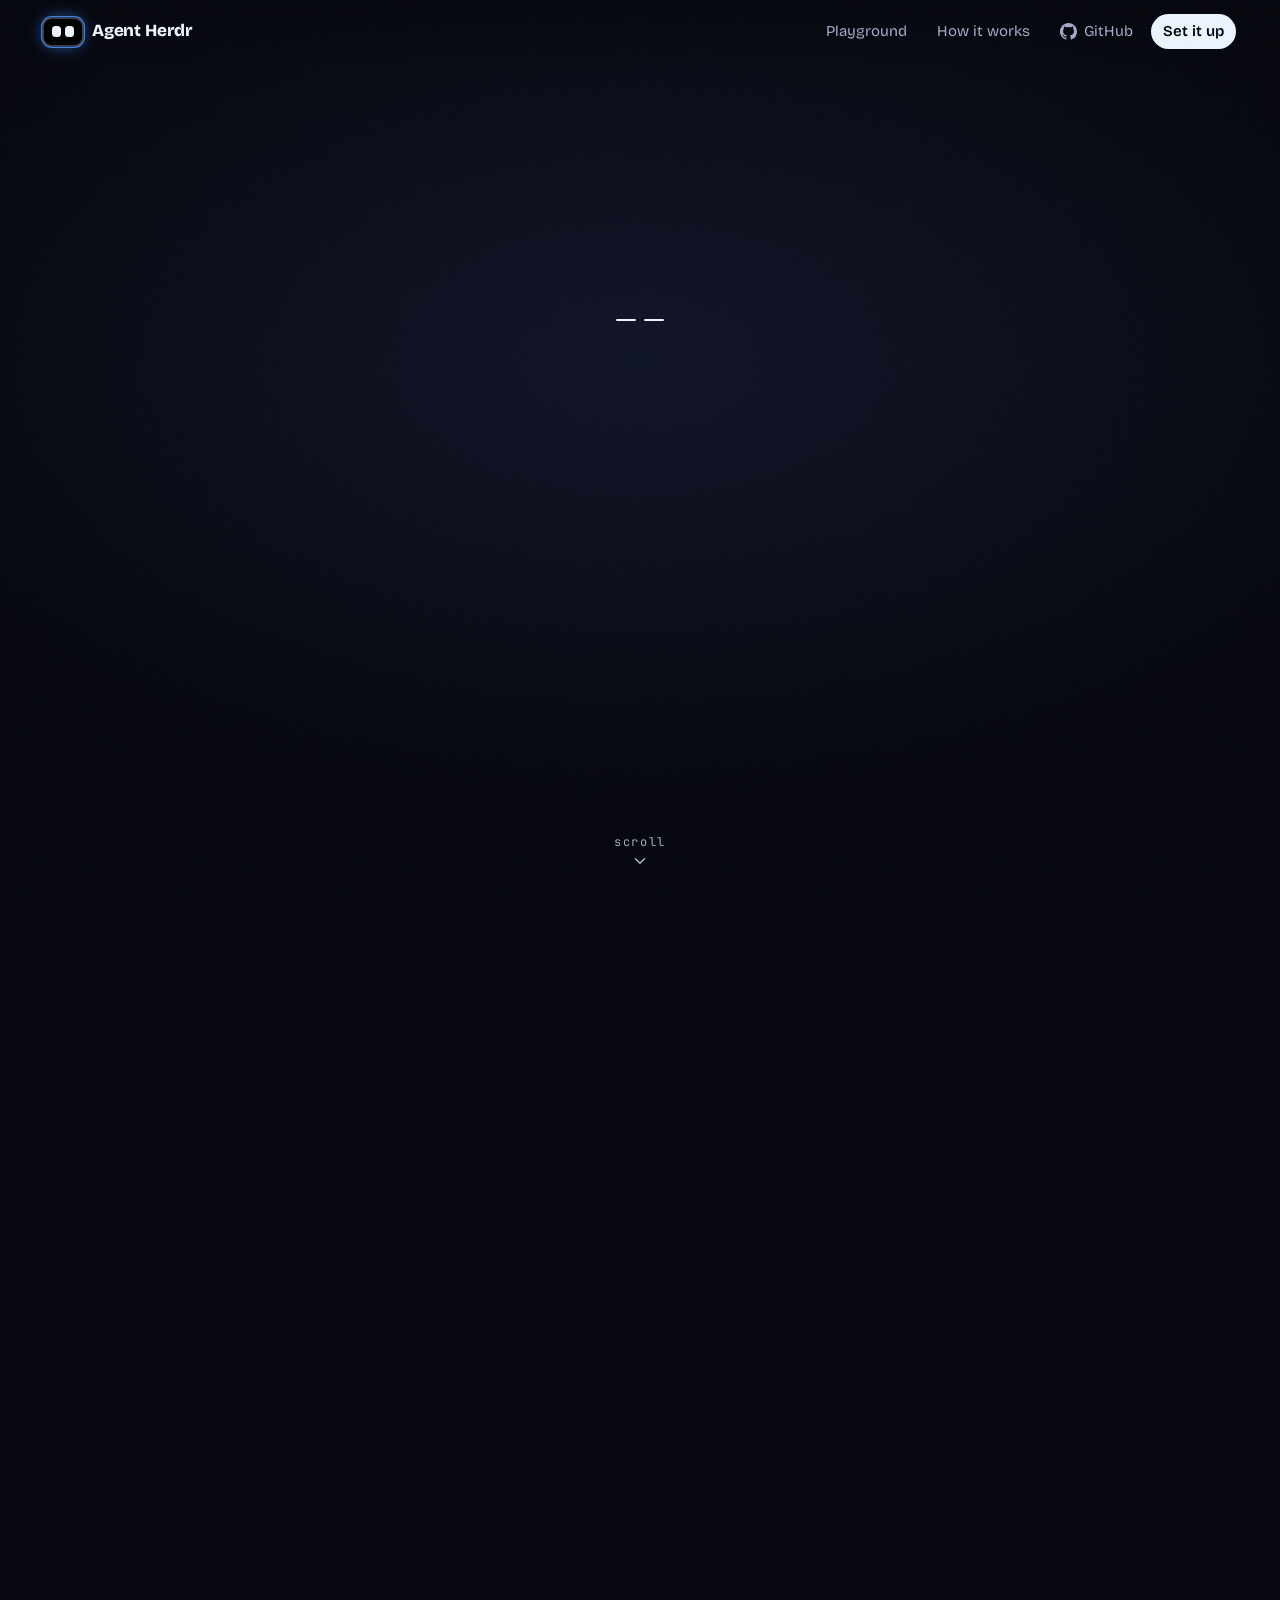
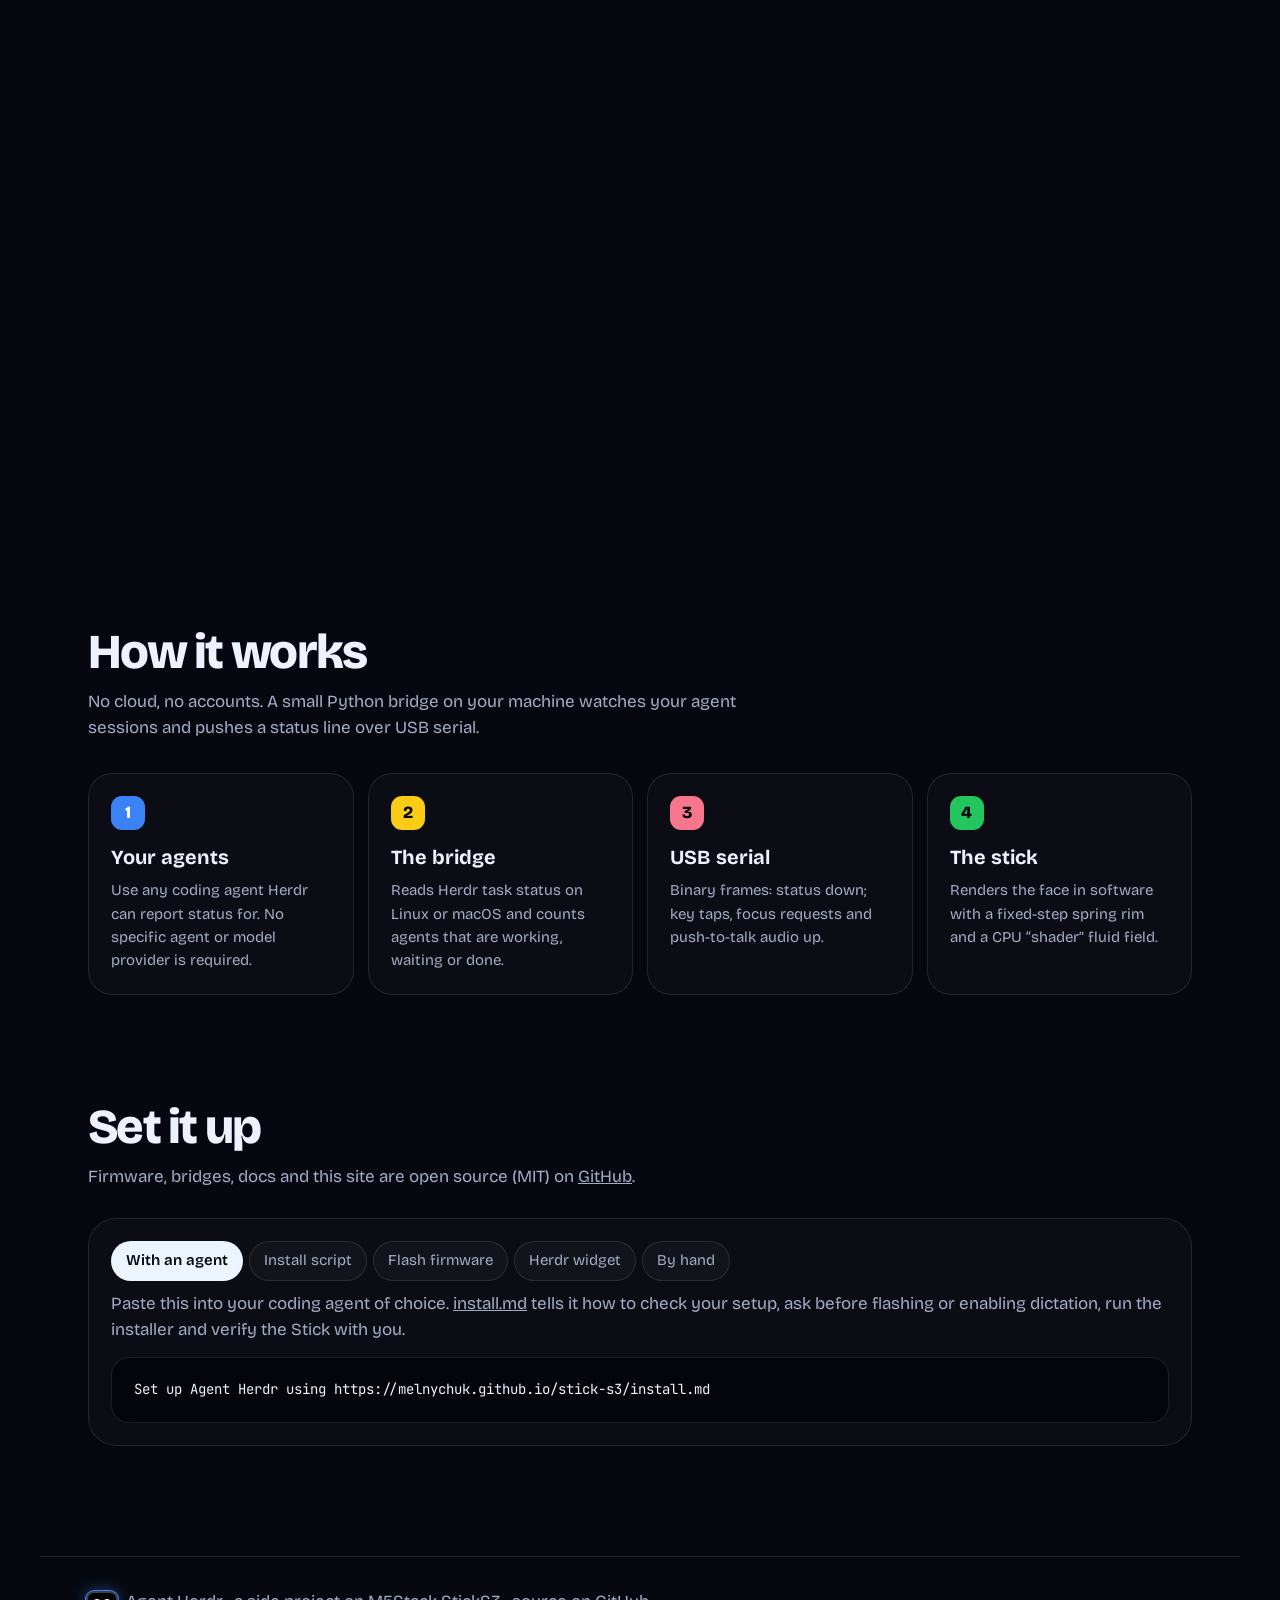
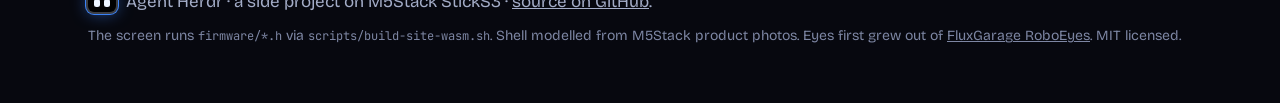
==== site/index.html @ d9420192 "Rebrand the product site as Agent Herdr" ====
<!doctype html>
<html lang="en">
<head>
  <meta charset="utf-8">
  <meta name="viewport" content="width=device-width, initial-scale=1, viewport-fit=cover">
  <title>Agent Herdr</title>
  <meta name="description" content="An agent-agnostic desk buddy for Herdr. See when your coding agents are working, need you, or are done on a StickS3 or in Herdr Desktop.">
  <meta name="theme-color" content="#07080f">
  <link rel="canonical" href="https://melnychuk.github.io/stick-s3/">
  <!-- Link previews (Teams, Slack, X, LinkedIn...). Re-render the image with
       scripts/render-social-card.sh; unfurlers need absolute URLs. -->
  <meta property="og:type" content="website">
  <meta property="og:site_name" content="Agent Herdr">
  <meta property="og:url" content="https://melnychuk.github.io/stick-s3/">
  <meta property="og:title" content="Agent Herdr">
  <meta property="og:description" content="An agent-agnostic desk buddy for Herdr. See when your coding agents are working, need you, or are done on a StickS3 or in Herdr Desktop.">
  <meta property="og:image" content="https://melnychuk.github.io/stick-s3/social-card.png">
  <meta property="og:image:type" content="image/png">
  <meta property="og:image:width" content="1200">
  <meta property="og:image:height" content="630">
  <meta property="og:image:alt" content="The Agent Herdr avatar showing two tasks in progress and one done, next to the headline: Hi! I watch your agents.">
  <meta name="twitter:card" content="summary_large_image">
  <meta name="twitter:title" content="Agent Herdr">
  <meta name="twitter:description" content="An agent-agnostic desk buddy for Herdr. See when your coding agents are working, need you, or are done on a StickS3 or in Herdr Desktop.">
  <meta name="twitter:image" content="https://melnychuk.github.io/stick-s3/social-card.png">
  <meta name="twitter:image:alt" content="The Agent Herdr avatar showing two tasks in progress and one done, next to the headline: Hi! I watch your agents.">
  <link rel="icon" href="favicon.svg" type="image/svg+xml">
  <link rel="preconnect" href="https://fonts.googleapis.com">
  <link rel="preconnect" href="https://fonts.gstatic.com" crossorigin>
  <link href="https://fonts.googleapis.com/css2?family=Bricolage+Grotesque:opsz,wght@12..96,400;12..96,600;12..96,800&family=JetBrains+Mono:wght@400;600;800&family=Montserrat:wght@300&display=swap" rel="stylesheet">
  <link rel="stylesheet" href="styles.css">
  <!-- Before first paint: the title waits for the face to wake (js/intro.js). -->
  <script>document.documentElement.classList.add("sleepy");</script>
  <link rel="modulepreload" href="js/avatar.js">
  <link rel="modulepreload" href="js/intro.js">
  <link rel="preload" href="avatar.wasm" as="fetch" type="application/wasm" crossorigin>
  <script type="importmap">
  {
    "imports": {
      "three": "https://cdn.jsdelivr.net/npm/three@0.170.0/build/three.module.js",
      "three/addons/": "https://cdn.jsdelivr.net/npm/three@0.170.0/examples/jsm/"
    }
  }
  </script>
  <script type="module" src="js/main.js"></script>
</head>
<body>
  <header class="nav">
    <a class="brand" href="#top">
      <span class="brand-face" aria-hidden="true"><i></i><i></i></span>
      Agent Herdr
    </a>
    <nav>
      <a href="#play">Playground</a>
      <a href="#how">How it works</a>
      <a class="gh" href="https://github.com/melnychuk/stick-s3" aria-label="Source on GitHub"><svg viewBox="0 0 16 16" width="17" height="17" aria-hidden="true"><path fill="currentColor" d="M8 0C3.58 0 0 3.58 0 8c0 3.54 2.29 6.53 5.47 7.59.4.07.55-.17.55-.38 0-.19-.01-.82-.01-1.49-2.01.37-2.53-.49-2.69-.94-.09-.23-.48-.94-.82-1.13-.28-.15-.68-.52-.01-.53.63-.01 1.08.58 1.23.82.72 1.21 1.87.87 2.33.66.07-.52.28-.87.51-1.07-1.78-.2-3.64-.89-3.64-3.95 0-.87.31-1.59.82-2.15-.08-.2-.36-1.02.08-2.12 0 0 .67-.21 2.2.82.64-.18 1.32-.27 2-.27.68 0 1.36.09 2 .27 1.53-1.04 2.2-.82 2.2-.82.44 1.1.16 1.92.08 2.12.51.56.82 1.27.82 2.15 0 3.07-1.87 3.75-3.65 3.95.29.25.54.73.54 1.48 0 1.07-.01 1.93-.01 2.2 0 .21.15.46.55.38A8.013 8.013 0 0016 8c0-4.42-3.58-8-8-8z"/></svg><span>GitHub</span></a>
      <a href="#setup" class="pill">Set it up</a>
    </nav>
  </header>

  <main id="top">
    <!-- The device stays pinned while chapters scroll past it. -->
    <div class="story">
      <div class="stage intro" id="stage">
        <div class="glow" aria-hidden="true"></div>
        <div id="canvas-host" class="canvas-host">
          <canvas id="flat-screen" width="240" height="135" aria-hidden="true"></canvas>
        </div>
        <!-- The Herdr screenshots slide in as the stick flies away.
             scripts/capture-herdr-shot.py makes them. -->
        <figure class="stage-shot" data-theme="dark">
          <img class="hs-dark" src="media/herdr-dark.webp" width="1400" height="863" fetchpriority="low" decoding="async" alt="Herdr Desktop in a dark theme: the Stick avatar sits above Agents while an agent works in the acme-api space">
          <img class="hs-light" src="media/herdr-light.webp" width="1400" height="863" fetchpriority="low" decoding="async" alt="The same Herdr Desktop window in a light theme, with the Stick avatar's light face">
        </figure>
        <div class="loading" aria-hidden="true"><span></span><span></span></div>
        <script type="module" src="js/intro.js"></script>
        <p id="stage-error" class="stage-error" role="alert"></p>
        <div class="now" aria-live="polite">
          <span class="pulse"></span>
          <span id="hud-mode">Booting</span>
          <span class="sep">·</span>
          <span id="hud-clip" class="clip-name">…</span>
        </div>
        <ol class="dots" id="dots" aria-label="Chapters"></ol>
      </div>

      <div class="chapters">
        <!-- Opening scene, pinned while it plays (like Apple's product pages):
             the heading starts alone under the eyes, then the stick and the
             copy settle beside each other. Keyframes live in js/main.js. -->
        <section class="chapter left hero scene" id="hero" data-chapter="hero">
          <div class="scene-track">
            <div class="scene-pin">
              <a class="nod" href="#hero" aria-label="Scroll to meet it">
                <span>scroll</span>
                <svg viewBox="0 0 24 24" width="18" height="18" aria-hidden="true"><path d="M6 9l6 6 6-6" fill="none" stroke="currentColor" stroke-width="2.2" stroke-linecap="round" stroke-linejoin="round"/></svg>
              </a>
              <div class="card">
                <p class="eyebrow"><span class="dot"></span> Agent-agnostic · Powered by Herdr</p>
                <h1>Hi! I watch<br><span class="squiggle">your agents.</span></h1>
                <p class="lead">One glance and you’ll know what they're up to</p>
                <p class="realdeal"><svg class="no-video" viewBox="0 0 32 32" aria-hidden="true"><g fill="none" stroke="currentColor" stroke-width="2" stroke-linejoin="round"><rect x="5" y="4" width="22" height="24" rx="3"/><path d="M10 4v24M22 4v24"/></g><g fill="currentColor"><rect x="6.5" y="7" width="2" height="2.4" rx=".6"/><rect x="6.5" y="12.2" width="2" height="2.4" rx=".6"/><rect x="6.5" y="17.4" width="2" height="2.4" rx=".6"/><rect x="6.5" y="22.6" width="2" height="2.4" rx=".6"/><rect x="23.5" y="7" width="2" height="2.4" rx=".6"/><rect x="23.5" y="12.2" width="2" height="2.4" rx=".6"/><rect x="23.5" y="17.4" width="2" height="2.4" rx=".6"/><rect x="23.5" y="22.6" width="2" height="2.4" rx=".6"/></g><path class="cut" d="M4 28 28 4"/><path class="strike" d="M4 28 28 4"/></svg><span><b>Not a video:</b> that’s really me, running right here in your browser.</span></p>
<pre data-copy class="install"><code>Set up Agent Herdr using https://melnychuk.github.io/stick-s3/install.md</code></pre>
                <p class="tiny install-note">Paste into your coding agent (Linux or macOS) · <a href="#setup">or install it yourself</a></p>
              </div>
            </div>
          </div>
        </section>

        <section class="chapter right" data-chapter="arrive">
          <div class="card">
            <span class="kicker k-blue">New task</span>
            <h2>Ooh, new work!</h2>
            <p>Every task your agents pick up lands on my screen. I count in Roman numerals, because why not.</p>
          </div>
        </section>

        <section class="chapter left" data-chapter="think">
          <div class="card">
            <span class="kicker k-blue">Working</span>
            <h2>They’re busy. So am I.</h2>
            <p>Blue means your agents are on it. One glance from across the room and you know nothing’s stuck.</p>
          </div>
        </section>

        <section class="chapter right" data-chapter="finish">
          <div class="card">
            <span class="kicker k-green">Finished</span>
            <h2>Ta-da, it’s done!</h2>
            <p>Finished work waits in green until you’ve had a look. I do a little hop every time.</p>
          </div>
        </section>

        <section class="chapter left" data-chapter="sort">
          <div class="card">
            <span class="kicker k-green">Another one</span>
            <h2>I keep score.</h2>
            <p>Done on one side, still going on the other. I shuffle them myself as things move along.</p>
            <p class="tiny">Blobs, not arms. Arms were too human.</p>
          </div>
        </section>

        <section class="chapter right" data-chapter="needs">
          <div class="card">
            <span class="kicker k-yellow">Needs you</span>
            <h2>Psst. They need you.</h2>
            <p>One polite chime, then I wait. Tap my key and you’re right in that session.</p>
          </div>
        </section>

        <section class="chapter left" data-chapter="talk">
          <div class="card">
            <span class="kicker k-lilac">Push to talk</span>
            <h2>Just tell me.</h2>
            <p>Hold my key and talk; I’ll pass it on to your agent. Your voice never leaves your machine.</p>
            <p class="tiny">Try it: hold <kbd>Space</kbd>, or press the blue key.</p>
          </div>
        </section>

        <section class="chapter right" data-chapter="sleep">
          <div class="card">
            <span class="kicker k-slate">Idle</span>
            <h2>All caught up? Nap time.</h2>
            <p>When there’s nothing to do I doze off and stay out of your way. Clap and I’ll jump right up (if you let me listen).</p>
          </div>
        </section>

        <section class="chapter left" data-chapter="anatomy">
          <div class="card">
            <span class="kicker k-sky">Anatomy</span>
            <h2>Small, but it’s all me.</h2>
            <p>About the size of a lighter: 48 × 24 × 15 mm.</p>
            <ul class="specs">
              <li><b>ESP32-S3</b> renders every pixel, ~50 fps</li>
              <li><b>1.14″ IPS</b> 240×135, dithered gradients</li>
              <li><b>BMI270</b> flips the face when you turn it</li>
              <li><b>ES8311 + speaker + mic</b> chime &amp; dictation</li>
              <li><b>250 mAh</b> naps the panel when unplugged</li>
            </ul>
          </div>
        </section>

        <section class="chapter right" data-chapter="light">
          <div class="card">
            <span class="kicker k-light">Light mode</span>
            <h2>Lights on? Me too.</h2>
            <p>Click my side key and I put on my light face: dark gray eyes with softer blue, green and yellow. I remember it next time.</p>
            <p class="tiny">Click again for the dark face. Or try it in the playground.</p>
          </div>
        </section>

        <section class="chapter right play chapter-flow" id="play" data-chapter="play">
          <div class="card panel playground">
            <span class="kicker k-yellow">Playground</span>
            <h2>Your turn. Poke me.</h2>
            <p class="tiny">Drag to spin me. Press my blue key, or hold it to talk.</p>
            <!-- Phones only (styles.css): one group of controls at a time, so
                 the panel leaves room for the stick. Wider screens show all. -->
            <div class="segmented pg-tabs" role="tablist" aria-label="Controls">
              <button role="tab" data-pane="pg-pane-tasks" aria-controls="pg-pane-tasks" aria-selected="false">Tasks</button>
              <button role="tab" data-pane="pg-pane-try" aria-controls="pg-pane-try" aria-selected="true">Try it</button>
              <button role="tab" data-pane="pg-pane-moods" aria-controls="pg-pane-moods" aria-selected="false">Moods</button>
              <button role="tab" data-pane="pg-pane-shell" aria-controls="pg-pane-shell" aria-selected="false">Shell</button>
            </div>

            <div class="pg-group pg-pane" id="pg-pane-tasks" role="group" aria-labelledby="pg-tasks">
              <div class="pg-head">
                <p class="pg-label" id="pg-tasks">Tasks</p>
                <div class="pg-switches">
                  <button class="switch t-needs" id="toggle-blocked" aria-pressed="false"><span class="knob" aria-hidden="true"></span>Needs you</button>
                  <button class="switch t-bridge" id="toggle-healthy" aria-pressed="true"><span class="knob" aria-hidden="true"></span>Bridge connected</button>
                </div>
              </div>
              <div class="pg-status">
                <div class="counter c-done">
                  <span class="label">Done</span>
                  <button id="done-minus" aria-label="Fewer done">−</button>
                  <output id="done-value">I</output>
                  <button id="done-plus" aria-label="More done">+</button>
                </div>
                <div class="counter c-active">
                  <span class="label">Active</span>
                  <button id="active-minus" aria-label="Fewer active">−</button>
                  <output id="active-value">II</output>
                  <button id="active-plus" aria-label="More active">+</button>
                </div>
              </div>
            </div>

            <div class="pg-group pg-pane is-current" id="pg-pane-try" role="group" aria-labelledby="pg-try">
              <p class="pg-label" id="pg-try">Try it</p>
              <div class="pg-actions">
                <button data-scene="arrive"><svg viewBox="0 0 24 24" aria-hidden="true"><path d="M12 5v14M5 12h14"/></svg>New task</button>
                <button data-scene="finish"><svg viewBox="0 0 24 24" aria-hidden="true"><path d="M5 12.5l4.5 4.5L19 7.5"/></svg>Finish one</button>
                <button data-scene="step"><svg viewBox="0 0 24 24" aria-hidden="true"><path d="M4 13h4l1.5 2.5h5L16 13h4"/><path d="M4 13l2.5-7h11L20 13v5.5H4z"/></svg>Open last</button>
                <button id="btn-tap"><svg viewBox="0 0 24 24" aria-hidden="true"><circle cx="12" cy="12" r="7.5"/><circle cx="12" cy="12" r="2.6" fill="currentColor" stroke="none"/></svg>Tap key</button>
                <button id="btn-hold" class="hold"><svg viewBox="0 0 24 24" aria-hidden="true"><rect x="9" y="3.5" width="6" height="11" rx="3"/><path d="M5.5 11.5a6.5 6.5 0 0 0 13 0M12 18v2.5"/></svg>Hold to talk</button>
                <button id="btn-clap"><svg viewBox="0 0 24 24" aria-hidden="true"><path d="M12 3.5v3.2M12 17.3v3.2M3.5 12h3.2M17.3 12h3.2M6 6l2.3 2.3M15.7 15.7L18 18M6 18l2.3-2.3M15.7 8.3L18 6"/></svg>Clap</button>
                <button id="btn-flip"><svg viewBox="0 0 24 24" aria-hidden="true"><path d="M19.5 12a7.5 7.5 0 1 1-2.2-5.3"/><path d="M19.5 4v4.2h-4.2"/></svg>Flip</button>
                <button id="btn-blueprint" aria-pressed="false"><svg viewBox="0 0 24 24" aria-hidden="true"><path d="M4 15.8L15.8 4l4.2 4.2L8.2 20z"/><path d="M7.4 12.4l1.8 1.8M10.4 9.4l1.8 1.8M13.4 6.4l1.8 1.8"/></svg>Blueprint</button>
              </div>
            </div>

            <div class="pg-group pg-pane" id="pg-pane-moods" role="group" aria-labelledby="pg-moods">
              <div class="pg-head">
                <p class="pg-label" id="pg-moods">Moods</p>
                <div class="segmented" id="library-tabs" role="tablist" aria-label="Moods"></div>
              </div>
              <div class="clips" id="library"></div>
            </div>

            <div class="pg-foot pg-pane" id="pg-pane-shell">
              <span class="pg-label">Shell</span>
              <div class="swatches" id="swatches" role="group" aria-label="Shell color"></div>
              <button class="switch" id="btn-light" aria-pressed="false" title="Light mode (side key)"><span class="knob" aria-hidden="true"></span>Light</button>
              <button class="switch" id="btn-sound" aria-pressed="true" title="Attention chime"><span class="knob" aria-hidden="true"></span>Chime</button>
            </div>
          </div>
        </section>

        <section class="chapter left chapter-flow" id="herdr" data-chapter="herdr">
          <div class="card">
            <span class="kicker k-blue">Herdr Desktop</span>
            <h2>Stick at home? I’m still here.</h2>
            <p>Unplug me and I move into Herdr Desktop’s sidebar, right above Agents. Same face, same counts, drawn by the same renderer. Plug me back in and I step aside.</p>
            <div class="segmented hm-theme" role="tablist" aria-label="Herdr theme">
              <button role="tab" data-theme="dark" aria-selected="true">Dark theme</button>
              <button role="tab" data-theme="light" aria-selected="false">Light theme</button>
            </div>
            <p class="tiny">A light Herdr theme gets my light face. <a href="#setup">Install the widget</a>. No Stick yet? <a href="https://shop.m5stack.com/products/m5sticks3-esp32s3-mini-iot-dev-kit" target="_blank" rel="noopener">Get an M5StickS3 from M5Stack</a>.</p>
          </div>
        </section>
      </div>
    </div>

    <section id="how" class="wide">
      <h2>How it works</h2>
      <p class="sub">No cloud, no accounts. A small Python bridge on your machine watches your agent sessions and pushes a status line over USB serial.</p>
      <ol class="flow">
        <li><span class="step">1</span><strong>Your agents</strong><span>Use any coding agent Herdr can report status for. No specific agent or model provider is required.</span></li>
        <li><span class="step">2</span><strong>The bridge</strong><span>Reads Herdr task status on Linux or macOS and counts agents that are working, waiting or done.</span></li>
        <li><span class="step">3</span><strong>USB serial</strong><span>Binary frames: status down; key taps, focus requests and push-to-talk audio up.</span></li>
        <li><span class="step">4</span><strong>The stick</strong><span>Renders the face in software with a fixed-step spring rim and a CPU “shader” fluid field.</span></li>
      </ol>
    </section>

    <section id="setup" class="wide">
      <h2>Set it up</h2>
      <p class="sub">Firmware, bridges, docs and this site are open source (MIT) on <a href="https://github.com/melnychuk/stick-s3">GitHub</a>.</p>
      <div class="setup" data-tabs>
        <div class="tabs" role="tablist">
          <button role="tab" aria-selected="true" data-target="agent">With an agent</button>
          <button role="tab" aria-selected="false" data-target="install">Install script</button>
          <button role="tab" aria-selected="false" data-target="flash">Flash firmware</button>
          <button role="tab" aria-selected="false" data-target="herdr">Herdr widget</button>
          <button role="tab" aria-selected="false" data-target="manual">By hand</button>
        </div>
        <div data-panel="agent">
          <p>Paste this into your coding agent of choice. <a href="install.md">install.md</a> tells it how to check your setup, ask before flashing or enabling dictation, run the installer and verify the Stick with you.</p>
<pre data-copy><code>Set up Agent Herdr using https://melnychuk.github.io/stick-s3/install.md</code></pre>
        </div>
        <div data-panel="install" hidden>
          <p>Linux or macOS. Downloads the bridge to <code>~/.local/share/stick-s3</code>, finds your Herdr setup and starts it at login. No sudo; nothing leaves your machine.</p>
<pre data-copy><code>curl -fsSL https://melnychuk.github.io/stick-s3/install.sh | bash

# Linux: also enable push-to-talk dictation (local CPU speech recognition, ~632 MiB)
curl -fsSL https://melnychuk.github.io/stick-s3/install.sh | bash -s -- --dictation

# remove the service again
curl -fsSL https://melnychuk.github.io/stick-s3/install.sh | bash -s -- --uninstall</code></pre>
        </div>
        <div data-panel="flash" hidden>
          <p>Built by CI from the latest source, checksum-verified and flashed with esptool. It asks before writing. If it won't start, hold the side power key ~2s until the green LED blinks.</p>
<pre data-copy><code># bridge + firmware
curl -fsSL https://melnychuk.github.io/stick-s3/install.sh | bash -s -- --flash

# firmware only
curl -fsSL https://melnychuk.github.io/stick-s3/install.sh | bash -s -- --flash-only</code></pre>
        </div>
        <div data-panel="herdr" hidden>
          <p>No Stick needed: put the avatar above Agents in Herdr Desktop’s sidebar. Needs Herdr Desktop, Node.js 20+ and Python 3 on macOS or Linux; it hides itself while a Stick is plugged in. See <code>docs/herdr-widget.md</code>.</p>
<pre data-copy><code>git clone https://github.com/melnychuk/stick-s3.git && cd stick-s3
python3 scripts/install-herdr-avatar.py
herdr-app do layout.switch '{"name":"stick-s3"}'</code></pre>
        </div>
        <div data-panel="manual" hidden>
          <p>Prefer doing it yourself? <code>docs/linux-herdr.md</code> and <code>docs/macos-herdr.md</code> cover the bridges; the README covers building the firmware with Arduino CLI.</p>
<pre data-copy><code>git clone https://github.com/melnychuk/stick-s3.git && cd stick-s3
python3 -m venv .venv && .venv/bin/pip install numpy
.venv/bin/python bridge/herdr_bridge.py --once   # status preview, no USB</code></pre>
        </div>
      </div>
    </section>
  </main>

  <footer>
    <p><span class="brand-face small" aria-hidden="true"><i></i><i></i></span> Agent Herdr · a side project on M5Stack StickS3 · <a href="https://github.com/melnychuk/stick-s3">source on GitHub</a>.</p>
    <p class="fine">The screen runs <code>firmware/*.h</code> via <code>scripts/build-site-wasm.sh</code>. Shell modelled from M5Stack product photos. Eyes first grew out of <a href="https://github.com/FluxGarage/RoboEyes">FluxGarage RoboEyes</a>. MIT licensed.</p>
  </footer>

  <div id="toast" class="toast" role="status"></div>
</body>
</html>
---- site/styles.css ----
:root {
  --bg: #07080f;
  --ink: #eef2ff;
  --muted: #a3acc7;
  --line: #ffffff1a;
  --blue: #3b82f6;
  --green: #22c55e;
  --coral: #f7768e;
  --yellow: #facc15;
  --lilac: #c4b5fd;
  --sky: #9fd2ff;
  --eye: #ecf4ff;
  --mood: #3b82f6;
  --radius: 24px;
  --display: "Bricolage Grotesque", ui-rounded, system-ui, sans-serif;
  --mono: "JetBrains Mono", ui-monospace, monospace;
  color-scheme: dark;
}

* { box-sizing: border-box; }
html { scroll-behavior: smooth; overflow-x: clip; }
body { margin: 0; background: var(--bg); color: var(--ink); font: 17px/1.55 var(--display); -webkit-font-smoothing: antialiased; }
a { color: inherit; }
button { font: inherit; color: inherit; cursor: pointer; }
code, kbd { font-family: var(--mono); font-size: .86em; }
kbd { padding: 1px 6px; border: 1px solid var(--line); border-bottom-width: 2px; border-radius: 6px; }
b { font-weight: 600; }
body::after {
  content: ""; position: fixed; inset: 0; pointer-events: none; z-index: 100; opacity: .045;
  background-image: url("data:image/svg+xml,%3Csvg xmlns='http://www.w3.org/2000/svg' width='160' height='160'%3E%3Cfilter id='n'%3E%3CfeTurbulence baseFrequency='.85' numOctaves='2'/%3E%3C/filter%3E%3Crect width='100%25' height='100%25' filter='url(%23n)'/%3E%3C/svg%3E");
}

/* ---------- nav ---------- */
.nav {
  position: fixed; inset: 0 0 auto; z-index: 50;
  display: flex; align-items: center; justify-content: space-between; gap: 20px;
  padding: 14px clamp(16px, 4vw, 44px);
  background: linear-gradient(#07080fcc, #07080f00);
}
.brand { display: flex; align-items: center; gap: 10px; font-weight: 800; text-decoration: none; letter-spacing: -.01em; }
.brand-face { display: inline-flex; gap: 4px; align-items: center; justify-content: center; width: 38px; height: 26px; border-radius: 8px; background: #000; box-shadow: 0 0 0 2px #3c3e43, 0 0 0 3px var(--mood), 0 0 18px -2px var(--mood); transition: box-shadow 1s; }
.brand-face i { width: 9px; height: 11px; border-radius: 3.5px; background: var(--eye); animation: blink 5s infinite; }
.brand-face.small { width: 28px; height: 19px; border-radius: 6px; vertical-align: middle; margin-right: 6px; }
.brand-face.small i { width: 6px; height: 8px; border-radius: 2.5px; }
@keyframes blink { 0%, 46%, 50%, 100% { transform: scaleY(1); } 48% { transform: scaleY(.1); } }
.nav nav { display: flex; gap: 6px; align-items: center; }
.nav nav a { text-decoration: none; color: var(--muted); padding: 6px 12px; border-radius: 99px; font-size: 15px; transition: color .2s, background .2s; }
.nav nav a:hover { color: var(--ink); background: #ffffff10; }
.nav nav a.pill { color: #06070b; background: var(--eye); font-weight: 600; }
.nav nav a.gh { display: inline-flex; align-items: center; gap: 7px; }

/* ---------- story: pinned stage + scrolling chapters ---------- */
.story { position: relative; }
.stage {
  position: sticky; top: 0; height: 100vh; height: 100svh; overflow: hidden;
  background: radial-gradient(90% 70% at 50% 40%, #121629, var(--bg) 70%);
}
.stage .glow {
  position: absolute; inset: -20%; pointer-events: none; opacity: calc(.55 * var(--stick, 1));
  background: radial-gradient(40% 35% at 50% 58%, color-mix(in srgb, var(--mood) 38%, transparent), transparent 70%);
  transition: background 1.2s;
}
/* The handoff from the CSS sleeping eyes is a quick crossfade: the wake dolly
   starts at once, and during a long fade both pairs of eyes show, apart. */
.canvas-host { position: absolute; inset: 0; opacity: 0; transition: opacity .15s linear; }
/* Herdr chapter: js/main.js scrubs the stick to the left and brings the real
   screenshots in from the right, beside the copy (or above it on phones). */
.stage.herdr-handoff .canvas-host { translate: calc(-120% * var(--stick-flight)) 0; pointer-events: none; }
.stage-shot {
  position: absolute; left: 69%; top: 50%; margin: 0; width: min(46vw, 720px);
  translate: calc(-50% + (1 - var(--herdr, 0)) * 100vw) -50%;
  opacity: var(--herdr, 0); visibility: hidden; pointer-events: none;
}
.stage.herdr .stage-shot { visibility: visible; }
.stage-shot img { display: block; width: 100%; height: auto; border-radius: 14px; border: 1px solid #ffffff26; box-shadow: 0 40px 80px -30px #000, 0 0 0 1px #0006; }
.stage-shot[data-theme=light] .hs-dark, .stage-shot[data-theme=dark] .hs-light { display: none; }
.stage.herdr-handoff .canvas-host canvas, .stage .now { opacity: var(--stick, 1); }
.stage.ready .canvas-host { opacity: 1; }
.canvas-host canvas { display: block; width: 100%; height: 100%; touch-action: pan-y; }
.canvas-host canvas.can-rotate { cursor: grab; }
#flat-screen { display: none; }
.stage.flat #flat-screen {
  display: block; position: absolute; inset: 42% auto auto 50%; transform: translate(-50%, -50%);
  width: min(70%, 480px); height: auto; aspect-ratio: 240/135; image-rendering: pixelated;
  border-radius: 6px; border: 12px solid #3c3e43; outline: 2px solid #000;
}
.bp-layer { position: absolute !important; inset: 0; pointer-events: none; }
.bp-tag { font: 600 11px var(--mono); color: #0b1f3a; background: var(--yellow); padding: 2px 7px; border-radius: 6px; white-space: nowrap; }
.bp-callout { background: var(--sky); }
/* Asleep while the renderer loads: the firmware's sleeping slits, sized by
   js/intro.js to match the 3D frame they hand over to, breathing slowly.
   Hidden until intro.js has placed them (.slits): the CSS defaults can't know
   the camera distance or the hero's lift, so they would show, then jump. */
.loading {
  position: absolute; inset: 0; display: grid; place-content: center; grid-auto-flow: column;
  gap: var(--slit-gap); transform: translate(var(--slit-x, 0px), var(--slit-y));
  opacity: 0; pointer-events: none;
}
.stage.slits .loading { opacity: 1; }
.loading span {
  width: var(--slit-w); height: var(--slit-h); border-radius: 99px; background: var(--eye);
  animation: doze 3.2s ease-in-out infinite;
}
@keyframes doze { 0%, 100% { opacity: .55; } 50% { opacity: 1; } }
.stage.ready .loading { opacity: 0; transition: opacity .15s linear; }
.stage-error { position: absolute; inset: auto 20px 80px; text-align: center; color: var(--coral); margin: 0; }

.now {
  position: absolute; left: 50%; bottom: 26px; transform: translateX(-50%); z-index: 3;
  display: flex; align-items: center; gap: 8px; padding: 8px 16px; border-radius: 99px; font-size: 14px; font-weight: 600; white-space: nowrap;
  background: #07080fb3; backdrop-filter: blur(10px); border: 1px solid var(--line);
}
.now .sep { color: #ffffff40; }
.now .clip-name { font-weight: 400; color: var(--muted); }
.pulse { width: 9px; height: 9px; border-radius: 50%; background: var(--mood); animation: ping 1.8s infinite; transition: background .6s; }
@keyframes ping { 0% { box-shadow: 0 0 0 0 var(--mood); } 70%, 100% { box-shadow: 0 0 0 9px transparent; } }
.stage.talking .now { border-color: var(--lilac); }

.dots { position: absolute; right: clamp(12px, 2vw, 28px); top: 50%; transform: translateY(-50%); z-index: 3; list-style: none; margin: 0; padding: 0; display: flex; flex-direction: column; gap: 10px; }
.dots button { display: block; width: 10px; height: 10px; padding: 0; border-radius: 99px; border: 0; background: #ffffff30; transition: height .3s cubic-bezier(.3, 1.6, .5, 1), background .3s; }
.dots button:hover { background: #ffffff70; }
.dots button[aria-current] { height: 28px; background: var(--mood); }

.chapters { position: relative; z-index: 2; margin-top: -100vh; margin-top: -100svh; pointer-events: none; }
.chapter {
  --reveal: 0;
  min-height: 115vh; display: flex; align-items: center;
  padding: 90px clamp(20px, 6vw, 96px);
}
.chapter.hero { min-height: 100vh; }
.chapter.right { justify-content: flex-end; }
.chapter.play { min-height: 120vh; }
.card {
  pointer-events: auto; max-width: 400px;
  opacity: var(--reveal);
  transition: opacity .15s linear;
}
/* Apple-style staggered entrance (their StaggeredFadeIn): when a chapter
   comes into view its copy fades in and rises, one element after another,
   on a clock rather than scrubbed by scroll; then it stays solid. js/main.js
   adds .entered and each child's --i. Without that script nothing hides. */
.js-chapters .chapter:not(.scene):not(.pinned) .card > * {
  opacity: 0; transform: translateY(30px);
  transition: opacity .9s ease, transform .7s cubic-bezier(.2, .7, .2, 1);
  transition-delay: calc(var(--i, 0) * .15s);
}
.js-chapters .chapter.entered:not(.scene):not(.pinned) .card > * { opacity: 1; transform: none; }
/* Pinned chapters (js/main.js): the copy holds its place on screen while the
   chapter scrolls by, and crossfades with its neighbours on one timeline.
   The section is just scroll length. `translate` centres it; the script owns
   `transform` and opacity. */
.js-chapters .chapter.pinned { min-height: 130vh; }
.js-chapters .chapter.pinned .card { position: fixed; top: 50%; translate: 0 -50%; transition: none; visibility: hidden; opacity: 0; }
.js-chapters .chapter.left.pinned .card { left: clamp(20px, 6vw, 96px); }
.js-chapters .chapter.right.pinned .card { right: calc(clamp(20px, 6vw, 96px) + clamp(0px, 3vw, 40px)); margin-right: 0; }
.chapter:not(.is-active) .card { pointer-events: none; }
.chapter.right .card { margin-right: clamp(0px, 3vw, 40px); }
.card h2 { font-size: clamp(34px, 3.6vw, 54px); line-height: 1; letter-spacing: -.035em; margin: 14px 0 14px; font-weight: 800; text-wrap: balance; }
.card p { color: #c7cee4; margin: 0 0 12px; font-size: 18px; }
.card p em { font-style: normal; color: var(--yellow); font-weight: 600; }
.card .tiny { color: var(--muted); font-size: 14px; }
.kicker { display: inline-block; padding: 4px 12px; border-radius: 99px; font: 600 12px var(--mono); text-transform: uppercase; letter-spacing: .08em; color: #06070b; }
.k-blue { background: var(--blue); color: #fff; }
.k-yellow { background: var(--yellow); }
.k-green { background: var(--green); }
.k-lilac { background: var(--lilac); }
.k-slate { background: #64748b; color: #fff; }
.k-sky { background: var(--sky); }
.k-light { background: #f4f6f9; color: #3c4148; }

.hero .card { position: relative; max-width: 520px; transition: none; }
.eyebrow { display: inline-flex; align-items: center; gap: 10px; margin: 0 0 18px; padding: 6px 14px 6px 10px; border: 1px solid var(--line); border-radius: 99px; font: 13px var(--mono); color: var(--muted); background: #ffffff08; }
.eyebrow .dot { width: 8px; height: 8px; border-radius: 50%; background: var(--mood); box-shadow: 0 0 10px var(--mood); }
h1 { font-size: clamp(52px, 7vw, 104px); line-height: .9; letter-spacing: -.045em; margin: 0 0 22px; font-weight: 800; }
.squiggle {
  background: linear-gradient(100deg, var(--green), var(--blue) 45%, var(--coral) 80%, var(--yellow));
  -webkit-background-clip: text; background-clip: text; color: transparent;
  background-size: 200% 100%; animation: shimmer 9s ease-in-out infinite alternate;
}
@keyframes shimmer { to { background-position: 100% 0; } }
.lead { font-size: clamp(19px, 1.6vw, 23px) !important; color: #d6dcef !important; }
.card .realdeal { display: flex; align-items: center; gap: 12px; font-size: 15px; line-height: 1.45; color: var(--muted); }
/* Two text lines tall (15px x 1.45 x 2). */
.card .realdeal b { color: var(--ink); font-weight: 600; }
.realdeal .no-video { flex: none; width: 44px; height: 44px; color: #aab3cf; }
.no-video .cut, .no-video .strike { fill: none; stroke-linecap: round; }
.no-video .cut { stroke: var(--bg); stroke-width: 6; }  /* gap where the strike crosses the frame */
.no-video .strike { stroke: var(--yellow); stroke-width: 2.6; }
/* The track keeps the hero pinned past the end of its scene, through the
   fade into the next chapter, without adding space to the scroll timeline. */
.chapter.scene { --scene-scroll: 110vh; position: relative; display: block; padding: 0; min-height: 0; height: calc(100vh + var(--scene-scroll)); height: calc(100svh + var(--scene-scroll)); }
.scene-track { position: absolute; inset: 0 0 -50vh; inset: 0 0 -50svh; }
.scene-pin { position: sticky; top: 0; height: 100vh; height: 100svh; display: flex; align-items: center; padding: 90px clamp(20px, 6vw, 96px); }
.hero h1 { width: fit-content; }
/* The title waits for the face to wake (js/intro.js removes .sleepy). It uses
   the separate `translate` property: scroll keyframes own `transform`. */
.hero h1 { transition: opacity 1.3s cubic-bezier(.3, .6, .3, 1), translate 1.5s cubic-bezier(.2, .7, .2, 1); }
.sleepy .hero h1 { opacity: 0; translate: 0 16px; }
/* "scroll" tip at the bottom of the opening; fades as soon as it plays. */
.nod {
  position: absolute; left: 50%; bottom: 30px; transform: translateX(-50%); z-index: 1;
  pointer-events: auto; opacity: var(--tip, 1);
  display: inline-flex; flex-direction: column; align-items: center; gap: 2px;
  color: var(--muted); text-decoration: none; font: 12px var(--mono); letter-spacing: .14em;
}
.nod svg { animation: nod 2.4s cubic-bezier(.45, 0, .2, 1) infinite; }
.nod:hover { color: var(--ink); }
@keyframes nod { 0%, 55%, 100% { transform: translateY(0); } 65% { transform: translateY(6px); } 75% { transform: translateY(1px); } 84% { transform: translateY(4px); } }
.stage .now, .stage .dots, .stage .glow { transition: opacity .6s; }
.stage.intro .now, .stage.intro .dots { opacity: 0; pointer-events: none; }
.stage.intro .glow { opacity: 0; }

.specs { list-style: none; padding: 0; margin: 8px 0 0; display: grid; gap: 8px; }
.specs li { padding: 10px 14px; border-radius: 14px; background: #0b1f3acc; border: 1px solid #9fd2ff33; color: #c7d8f0; font-size: 15px; }
.specs b { color: var(--sky); margin-right: 4px; }

/* playground card: each group gets its own kind of control so status,
   actions, moods and clips never read as one cloud of pills */
.card.panel { max-width: 520px; padding: 22px; border-radius: 28px; background: #0c0e1acc; border: 1px solid var(--line); backdrop-filter: blur(16px); box-shadow: 0 30px 60px -30px #000; }
.card.panel h2 { margin-top: 10px; margin-bottom: 6px; }
.pg-group, .pg-foot { margin-top: 14px; padding-top: 12px; border-top: 1px solid var(--line); }
.segmented.pg-tabs { display: none; }
.card .pg-label { margin: 0 0 9px; font: 600 11px var(--mono); text-transform: uppercase; letter-spacing: .1em; color: #8a93ad; }
/* Tasks: the two status steppers in their own colours, then real switches */
.pg-status { display: grid; grid-template-columns: 1fr 1fr; gap: 8px; }
.counter { display: flex; align-items: center; justify-content: space-between; gap: 2px; padding: 4px; border-radius: 14px; background: var(--c); color: #06070b; }
.c-done { --c: var(--green); }
.c-active { --c: var(--blue); }
.counter .label { font: 600 11px var(--mono); text-transform: uppercase; letter-spacing: .06em; padding: 0 2px 0 8px; opacity: .75; margin-right: auto; }
.counter button { width: 28px; height: 28px; border: 0; border-radius: 10px; background: #0000001f; font-size: 17px; font-weight: 800; line-height: 1; color: #06070b; }
.counter button:hover { background: #00000033; }
.counter output { min-width: 40px; text-align: center; font: 800 19px var(--display); letter-spacing: .04em; }
/* A group's label row may carry its secondary controls on the right. */
.pg-head { display: flex; align-items: center; justify-content: space-between; gap: 8px 14px; margin-bottom: 10px; }
.card .pg-head .pg-label { margin: 0; }
.pg-switches { display: flex; flex-wrap: wrap; gap: 6px 18px; }
.switch { display: inline-flex; align-items: center; gap: 9px; border: 0; background: none; padding: 2px 0; font-size: 14px; color: var(--muted); transition: color .2s; }
.switch:hover { color: var(--ink); }
.switch .knob { position: relative; flex: none; width: 30px; height: 18px; border-radius: 99px; background: #ffffff22; transition: background .2s; }
.switch .knob::after { content: ""; position: absolute; top: 2px; left: 2px; width: 14px; height: 14px; border-radius: 50%; background: #c9cfe0; transition: transform .25s cubic-bezier(.3, 1.4, .5, 1), background .2s; }
.switch[aria-pressed=true] { color: var(--ink); }
.switch[aria-pressed=true] .knob { background: var(--green); }
.switch[aria-pressed=true] .knob::after { transform: translateX(12px); background: #fff; }
.t-needs[aria-pressed=true] .knob { background: var(--yellow); }
/* Try it: an even grid of icon tiles */
.pg-actions { display: grid; grid-template-columns: repeat(4, 1fr); gap: 6px; }
.pg-actions button {
  display: flex; align-items: center; justify-content: center; gap: 7px; padding: 8px 6px;
  border: 1px solid var(--line); border-radius: 14px; background: #ffffff06; font-size: 12.5px; line-height: 1.2; color: #cfd5e6;
  transition: background .2s, color .2s, transform .12s, border-color .2s;
}
.pg-actions button:hover { background: #ffffff12; color: var(--ink); }
.pg-actions button:active { transform: scale(.96); }
.pg-actions svg { flex: none; width: 18px; height: 18px; fill: none; stroke: currentColor; stroke-width: 1.8; stroke-linecap: round; stroke-linejoin: round; }
.hold { user-select: none; -webkit-user-select: none; touch-action: none; }
.pg-actions .hold.on { background: var(--lilac); border-color: transparent; color: #140f2b; }
.pg-actions #btn-blueprint[aria-pressed=true] { background: var(--sky); border-color: transparent; color: #0b1f3a; }
/* Moods: one segmented control, then a plain list of clips to play */
.segmented { flex: 1; max-width: 380px; display: flex; gap: 2px; padding: 3px; border-radius: 12px; background: #ffffff0b; }
.segmented [role=tab] { flex: 1; border: 0; background: none; border-radius: 9px; padding: 6px 4px; font-size: 13px; color: var(--muted); white-space: nowrap; transition: background .2s, color .2s; }
.segmented [role=tab]:hover { color: var(--ink); }
.segmented .n { margin-left: 5px; font-size: 11px; opacity: .6; }
.segmented [aria-selected=true], .segmented [aria-selected=true]:hover { background: var(--eye); color: #06070b; font-weight: 600; }
.segmented .tab-thinking[aria-selected=true] { background: var(--blue); color: #fff; }
.segmented .tab-done[aria-selected=true] { background: var(--green); }
.segmented .tab-attention[aria-selected=true] { background: var(--yellow); }
.segmented .tab-listening[aria-selected=true] { background: var(--lilac); }
.clips { display: grid; grid-template-columns: repeat(3, 1fr); gap: 0 6px; min-height: 90px; align-content: start; }
.clip {
  display: flex; align-items: center; gap: 8px; min-width: 0; padding: 5px 8px; border: 0; border-radius: 8px; background: none;
  text-align: left; font-size: 13.5px; color: #cfd5e6; white-space: nowrap;
  transition: background .2s, color .2s; animation: pop .3s backwards cubic-bezier(.3, 1.6, .5, 1);
}
.clip::before { content: ""; flex: none; border-left: 6px solid currentColor; border-block: 4px solid transparent; opacity: .4; transition: opacity .2s; }
.clip:hover { background: #ffffff0d; color: var(--ink); }
.clip:hover::before { opacity: .8; }
.clip.playing { background: color-mix(in srgb, var(--mood) 20%, transparent); color: var(--ink); }
.clip.playing::before { opacity: 1; color: var(--mood); }
@keyframes pop { from { opacity: 0; transform: scale(.94); } }
/* Shell colour and the chime, in one quiet footer row */
.pg-foot { display: flex; align-items: center; gap: 12px; }
.card .pg-foot .pg-label { margin: 0; }
.pg-foot .switch { margin-left: auto; }
.pg-foot .switch + .switch { margin-left: 0; }
.swatches { display: flex; gap: 8px; }
.swatch { width: 24px; height: 24px; border-radius: 50%; border: 0; padding: 0; background: conic-gradient(var(--k) 0 25%, var(--c) 0); box-shadow: inset 0 0 0 1px #ffffff30; transition: transform .2s cubic-bezier(.3, 1.6, .5, 1); }
.swatch:hover { transform: scale(1.15); }
.swatch[aria-pressed=true] { box-shadow: 0 0 0 2px var(--bg), 0 0 0 4px var(--eye); }

/* ---------- regular sections ---------- */
.wide { position: relative; z-index: 2; max-width: 1200px; margin: 0 auto; padding: clamp(80px, 12vh, 130px) clamp(16px, 4vw, 48px) 0; }
.wide h2 { font-size: clamp(34px, 3.8vw, 54px); letter-spacing: -.035em; line-height: 1; margin: 0 0 12px; font-weight: 800; }
.sub { color: var(--muted); margin: 0 0 26px; max-width: 40em; }
.flow { list-style: none; padding: 0; margin: 32px 0 0; display: grid; grid-template-columns: repeat(4, 1fr); gap: 14px; }
.flow li { display: flex; flex-direction: column; gap: 6px; padding: 22px; border-radius: var(--radius); border: 1px solid var(--line); background: #ffffff06; }
.flow strong { font-size: 20px; }
.flow span:last-child { color: var(--muted); font-size: 15px; }
.step { width: 34px; height: 34px; display: grid; place-items: center; border-radius: 11px; color: #06070b; font-weight: 800; margin-bottom: 6px; }
.flow li:nth-child(1) .step { background: var(--blue); color: #fff; }
.flow li:nth-child(2) .step { background: var(--yellow); }
.flow li:nth-child(3) .step { background: var(--coral); }
.flow li:nth-child(4) .step { background: var(--green); }
.setup { margin-top: 28px; padding: 22px; border-radius: 28px; border: 1px solid var(--line); background: #ffffff06; }
.tabs { display: flex; flex-wrap: wrap; gap: 6px; margin: 18px 0 10px; }
.tabs [role=tab] { border: 1px solid var(--line); background: #ffffff08; border-radius: 99px; padding: 5px 12px; font-size: 13px; color: var(--muted); transition: background .2s, color .2s; }
.tabs [aria-selected=true] { background: var(--eye); color: #06070b; border-color: transparent; font-weight: 600; }
.setup .tabs { margin-top: 0; }
.setup .tabs [role=tab] { font-size: 15px; padding: 7px 14px; }
.setup p { color: var(--muted); margin: 6px 0 14px; }
.setup code { color: var(--eye); }
pre { position: relative; margin: 0; padding: 20px 22px; border-radius: 18px; background: #04050a; border: 1px solid var(--line); overflow-x: auto; font: 14px/1.7 var(--mono); }
pre code { font-size: inherit; color: #d6def5; }
.hero .card:has(pre.install) { max-width: 600px; }
.hero pre.install { display: flex; align-items: center; gap: 10px; margin-top: 18px; padding: 10px 10px 10px 16px; font-size: 12px; overflow: hidden; }
.hero pre.install code { flex: 1; min-width: 0; white-space: normal; overflow-wrap: anywhere; }
.hero pre.install .copy-btn { position: static; flex: none; }
.card .install-note { margin: 8px 0 0; }
.install-note code { color: var(--eye); }
.copy-btn { position: absolute; top: 10px; right: 10px; border: 1px solid var(--line); background: #ffffff10; border-radius: 9px; padding: 3px 10px; font: 12px var(--mono); }
footer { max-width: 1200px; margin: 110px auto 0; padding: 32px clamp(16px, 4vw, 48px) 56px; border-top: 1px solid var(--line); color: var(--muted); display: flex; justify-content: space-between; flex-wrap: wrap; gap: 10px; }
footer p { margin: 0; }
.fine { color: #7d86a3; font-size: 14px; }

.toast {
  position: fixed; left: 50%; bottom: 76px; transform: translate(-50%, 20px); opacity: 0; z-index: 60;
  padding: 9px 18px; border-radius: 99px; background: var(--eye); color: #06070b; font-weight: 600; font-size: 15px;
  box-shadow: 0 16px 40px -12px #000; transition: opacity .25s, transform .35s cubic-bezier(.3, 1.6, .5, 1); pointer-events: none;
  max-width: calc(100vw - 32px); text-align: center;
}
.toast.show { opacity: 1; transform: translate(-50%, 0); }
:focus-visible { outline: 2px solid var(--yellow); outline-offset: 3px; }

/* ---------- phones: stick on top, copy below ---------- */
@media (max-width: 860px) {
  .nav { padding: 10px 16px; }
  .nav nav a:not(.pill):not(.gh) { display: none; }
  .nav nav a.gh span { display: none; }
  .chapter, .chapter.right { justify-content: center; align-items: flex-end; padding: 0 18px 92px; min-height: 100vh; min-height: 100svh; }
  .chapter.play { min-height: 110svh; align-items: flex-end; }
  .card, .hero .card { max-width: 560px; width: 100%; padding: 18px 20px; border-radius: 22px; background: #0b0d18d9; backdrop-filter: blur(14px); border: 1px solid var(--line); }
  .chapter.right .card { margin-right: 0; }
  .card h2 { font-size: 30px; margin: 10px 0 8px; }
  .card p { font-size: 16px; }
  h1 { font-size: 46px; margin-bottom: 12px; }
  .eyebrow, .card .eyebrow { font-size: 10.5px; margin-bottom: 12px; padding: 4px 12px 4px 9px; gap: 7px; border-radius: 12px; white-space: nowrap; }
  /* Opening copy: compact, like the later chapters, so the stick stays in
     view above it. The prompt keeps one line; Copy still copies all of it. */
  .hero .card .lead { font-size: 16px !important; margin-bottom: 0; }
  .hero .card .realdeal { display: none; }
  .hero pre.install { margin-top: 12px; padding: 5px 5px 5px 14px; }
  .hero pre.install code { white-space: nowrap; overflow: hidden; text-overflow: ellipsis; overflow-wrap: normal; }
  .card .install-note { font-size: 12.5px; }
  .scene-pin { justify-content: center; align-items: flex-end; padding: 0 18px 92px; }
  .nod { bottom: 26px; }
  .js-chapters .chapter.pinned { min-height: 130svh; }
  .js-chapters .chapter.left.pinned .card, .js-chapters .chapter.right.pinned .card {
    top: auto; bottom: 92px; left: 18px; right: 18px; width: auto; translate: none; margin: 0 auto;
  }
  /* The centred heading floats alone; the panel is scrubbed in with the rest. */
  .hero .card { background: rgb(11 13 24 / calc(.85 * var(--chrome, 1))); border-color: rgb(255 255 255 / calc(.1 * var(--chrome, 1))); backdrop-filter: blur(calc(14px * var(--chrome, 1))); }
  .specs li { padding: 7px 10px; font-size: 14px; }
  .now { bottom: auto; top: 64px; font-size: 13px; padding: 6px 12px; }
  .dots { display: none; }
  .bp-tag { font-size: 9px; padding: 1px 5px; }
  .card.panel { padding: 16px; }
  .card.panel h2 { font-size: 26px; margin: 8px 0 4px; }
  .card.panel > .tiny { margin-bottom: 0; }
  /* Above the copy, where the stick sits on phones. */
  .stage-shot { left: 50%; top: 30%; width: min(92vw, 460px); }
  .stage-shot img { border-radius: 10px; }
  /* Playground: one group of controls at a time, picked from .pg-tabs; each
     pane gets the same height so the panel never jumps under the stick. */
  .segmented.pg-tabs { display: flex; margin-top: 12px; }
  .playground .pg-pane { margin-top: 12px; padding-top: 0; border-top: 0; min-height: 108px; }
  .playground .pg-pane:not(.is-current) { display: none; }
  .playground .pg-pane > .pg-label, .playground .pg-pane > .pg-head > .pg-label { display: none; }
  .playground .pg-foot.pg-pane { align-items: flex-start; }
  .pg-group, .pg-foot { margin-top: 12px; padding-top: 10px; }
  .card .pg-label { margin-bottom: 7px; }
  .counter button { width: 24px; height: 24px; }
  .counter output { min-width: 30px; font-size: 16px; }
  .pg-head { flex-wrap: wrap; margin-bottom: 8px; }
  .segmented { flex-basis: 100%; max-width: none; }
  .switch { font-size: 13px; }
  .pg-actions { gap: 4px; }
  .pg-actions button { flex-direction: column; padding: 8px 2px 7px; gap: 4px; font-size: 11px; border-radius: 12px; }
  .pg-actions svg { width: 18px; height: 18px; }
  .segmented [role=tab] { font-size: 12px; padding: 5px 2px; }
  .segmented .n { display: none; }
  .clips { display: flex; overflow-x: auto; scrollbar-width: none; min-height: 0; margin: 0 -16px; padding: 0 16px 2px; }
  .clip { flex: none; }
  .flow { grid-template-columns: 1fr 1fr; }
  .toast { bottom: 20px; }
}
@media (max-width: 520px) { .flow { grid-template-columns: 1fr; } }
@media (prefers-reduced-motion: reduce) {
  *, *::before, *::after { animation-duration: .001s !important; animation-iteration-count: 1 !important; transition-duration: .001s !important; transition-delay: 0s !important; }
  html { scroll-behavior: auto; }
  .stage-shot { translate: -50% -50%; }
}
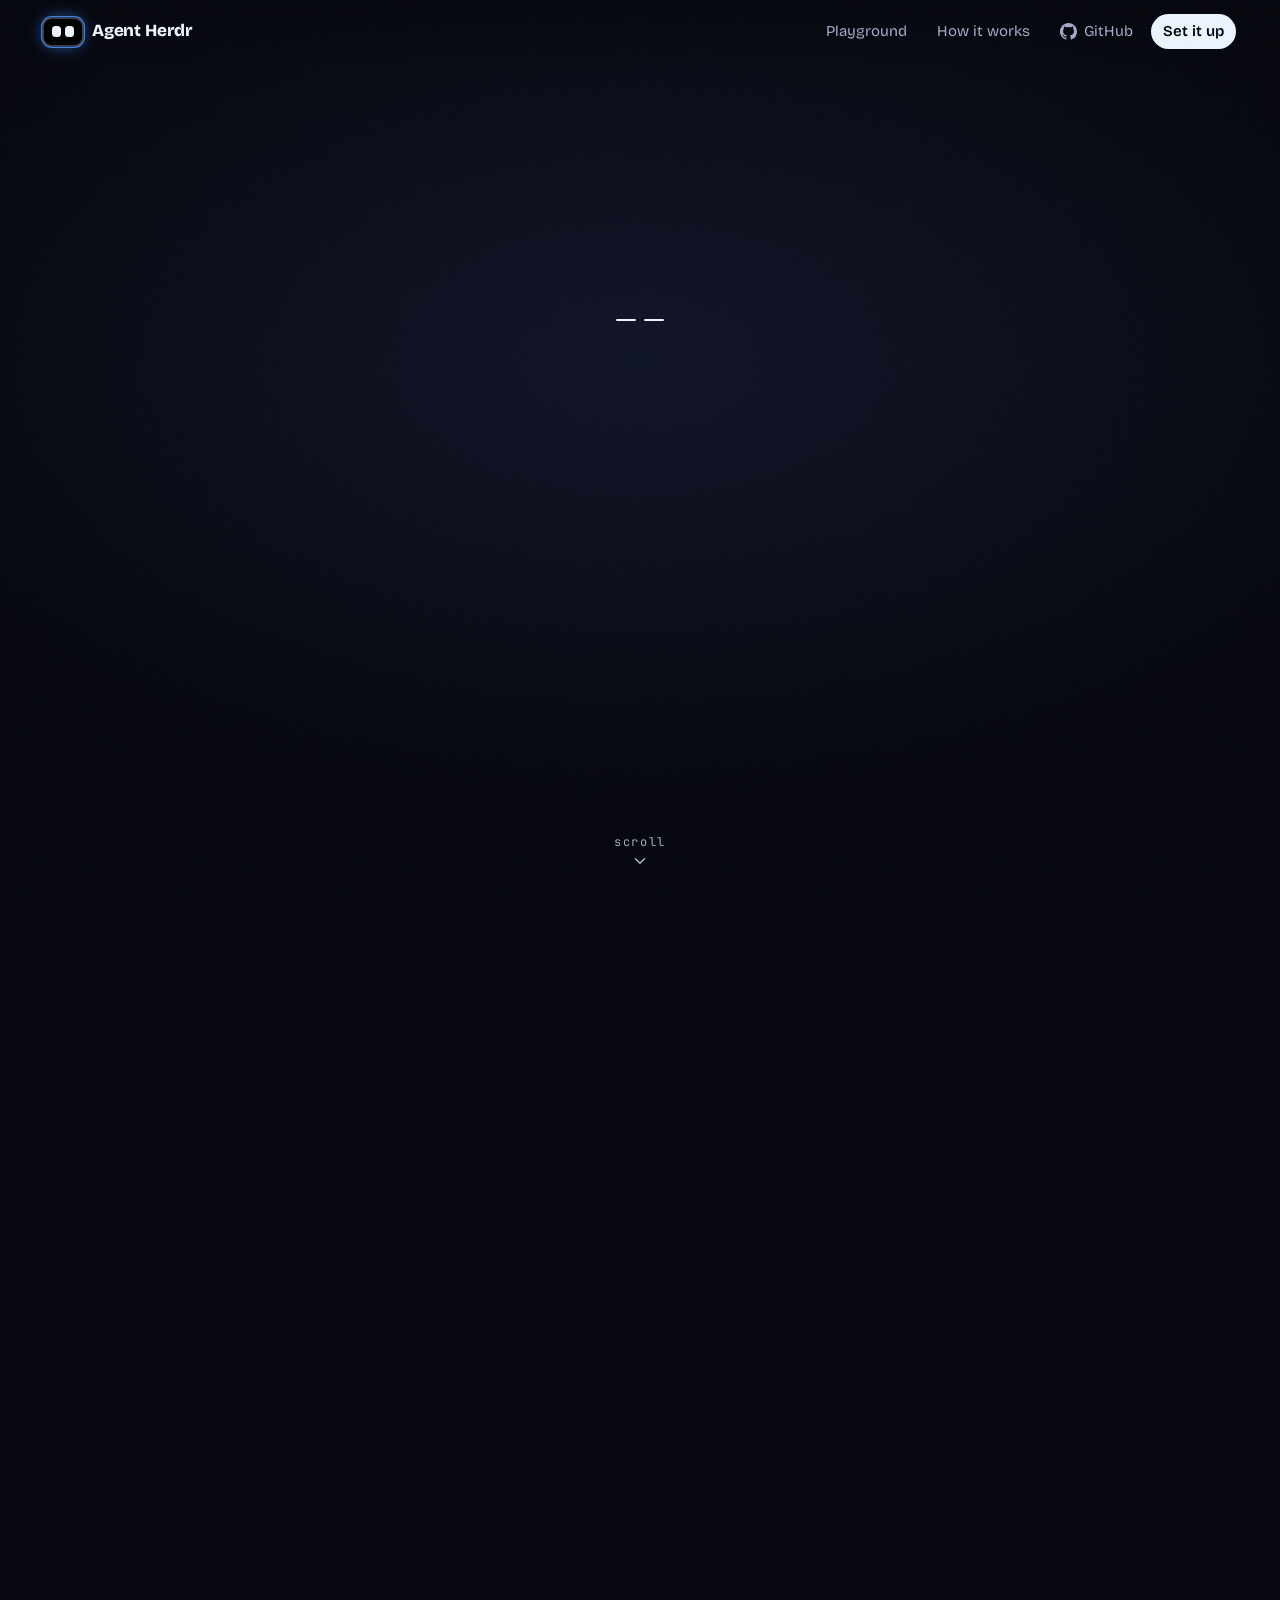
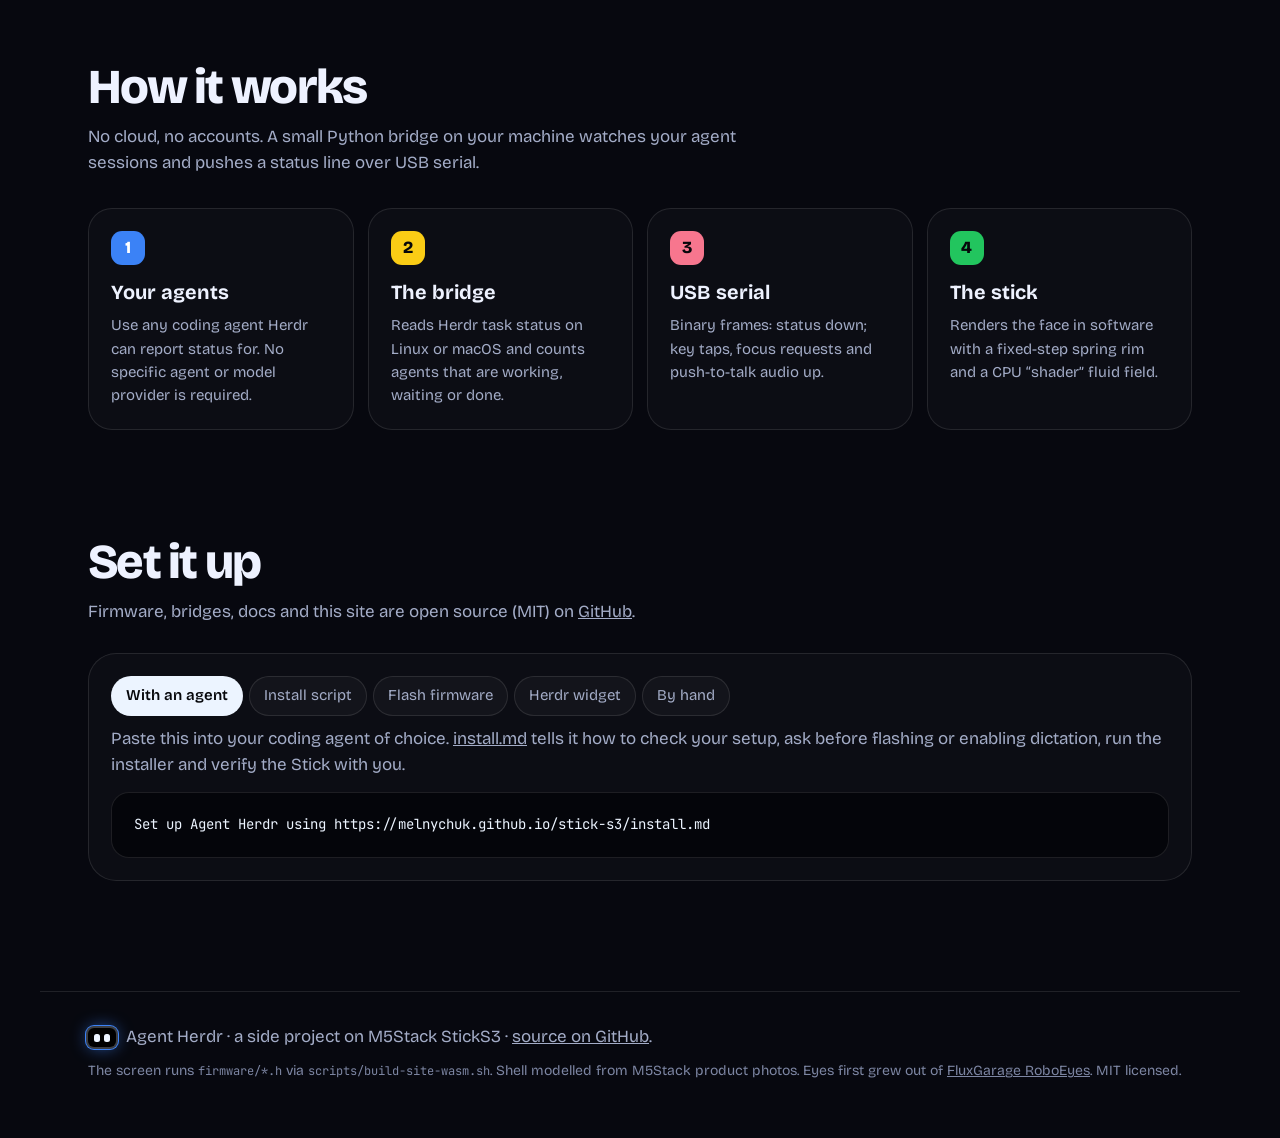
==== commit 1df05dd6: "Show the menu bar companion on the site A new "Want to go minimal?" chapter follows the Herdr one: t" ====
--- a/site/index.html
+++ b/site/index.html
@@ -72,6 +72,23 @@
           <img class="hs-dark" src="media/herdr-dark.webp" width="1400" height="863" fetchpriority="low" decoding="async" alt="Herdr Desktop in a dark theme: the Stick avatar sits above Agents while an agent works in the acme-api space">
           <img class="hs-light" src="media/herdr-light.webp" width="1400" height="863" fetchpriority="low" decoding="async" alt="The same Herdr Desktop window in a light theme, with the Stick avatar's light face">
         </figure>
+        <!-- Menu bar chapter: a fake macOS menu bar takes over from the Herdr
+             screenshots. js/menubar.js acts out key states with BAA's own
+             pixels (media/baa, from menu-bar's SiteSprites test). -->
+        <figure class="stage-menubar" aria-hidden="true">
+          <div class="mb-screen">
+            <div class="mb-bar">
+              <svg class="mb-apple" viewBox="0 0 22 24"><path fill="currentColor" d="M15.1 1c.2 1.6-.4 3.1-1.4 4.2-1 1.1-2.4 1.7-3.8 1.6-.2-1.5.5-3 1.4-4C12.3 1.7 13.8 1 15.1 1zM18.6 12.9c0-2.6 2.1-3.9 2.2-4-1.2-1.8-3.1-2-3.8-2.1-1.6-.2-3.2 1-4 1-.8 0-2.1-.9-3.4-.9C7.8 6.9 6.1 8 5.2 9.6c-1.9 3.3-.5 8.1 1.4 10.8.9 1.3 2 2.8 3.4 2.7 1.4-.1 1.9-.9 3.5-.9s2.1.9 3.5.9c1.5 0 2.4-1.3 3.3-2.6 1-1.5 1.5-3 1.5-3.1-.1 0-2.9-1.1-3.2-4.5z"/></svg>
+              <span class="mb-extras">
+                <img class="mb-baa" src="media/baa/idle.png" width="40" height="36" alt="">
+                <svg class="mb-wifi" viewBox="0 0 24 18"><g fill="none" stroke="currentColor" stroke-width="2.4" stroke-linecap="round"><path d="M2.5 6.7a13.5 13.5 0 0 1 19 0"/><path d="M6.2 10.4a8.3 8.3 0 0 1 11.6 0"/></g><path fill="currentColor" d="M12 17.2l-3.4-3.5a4.8 4.8 0 0 1 6.8 0z"/></svg>
+                <span class="mb-battery"><i></i></span>
+                <span class="mb-clock">Tue 9:41</span>
+              </span>
+            </div>
+            <p class="mb-state">All quiet</p>
+          </div>
+        </figure>
         <div class="loading" aria-hidden="true"><span></span><span></span></div>
         <script type="module" src="js/intro.js"></script>
         <p id="stage-error" class="stage-error" role="alert"></p>
@@ -96,12 +113,18 @@
                 <svg viewBox="0 0 24 24" width="18" height="18" aria-hidden="true"><path d="M6 9l6 6 6-6" fill="none" stroke="currentColor" stroke-width="2.2" stroke-linecap="round" stroke-linejoin="round"/></svg>
               </a>
               <div class="card">
-                <p class="eyebrow"><span class="dot"></span> Agent-agnostic · Powered by Herdr</p>
                 <h1>Hi! I watch<br><span class="squiggle">your agents.</span></h1>
                 <p class="lead">One glance and you’ll know what they're up to</p>
-                <p class="realdeal"><svg class="no-video" viewBox="0 0 32 32" aria-hidden="true"><g fill="none" stroke="currentColor" stroke-width="2" stroke-linejoin="round"><rect x="5" y="4" width="22" height="24" rx="3"/><path d="M10 4v24M22 4v24"/></g><g fill="currentColor"><rect x="6.5" y="7" width="2" height="2.4" rx=".6"/><rect x="6.5" y="12.2" width="2" height="2.4" rx=".6"/><rect x="6.5" y="17.4" width="2" height="2.4" rx=".6"/><rect x="6.5" y="22.6" width="2" height="2.4" rx=".6"/><rect x="23.5" y="7" width="2" height="2.4" rx=".6"/><rect x="23.5" y="12.2" width="2" height="2.4" rx=".6"/><rect x="23.5" y="17.4" width="2" height="2.4" rx=".6"/><rect x="23.5" y="22.6" width="2" height="2.4" rx=".6"/></g><path class="cut" d="M4 28 28 4"/><path class="strike" d="M4 28 28 4"/></svg><span><b>Not a video:</b> that’s really me, running right here in your browser.</span></p>
-<pre data-copy class="install"><code>Set up Agent Herdr using https://melnychuk.github.io/stick-s3/install.md</code></pre>
-                <p class="tiny install-note">Paste into your coding agent (Linux or macOS) · <a href="#setup">or install it yourself</a></p>
+                <p class="realdeal">
+                  <svg class="no-video" viewBox="0 0 24 16" aria-hidden="true" fill="none" stroke-linecap="round" stroke-linejoin="round">
+                    <rect x="2" y="2.5" width="20" height="11" rx="2" stroke="currentColor" stroke-width="1.5"/>
+                    <path d="M10 5.5 15 8 10 10.5Z" fill="currentColor"/>
+                    <path class="cut" d="M5 14 19 2"/>
+                    <path class="strike" d="M5 14 19 2"/>
+                  </svg>
+                  <span>Real firmware running in your browser.</span>
+                </p>
+<pre data-copy="Copy instructions" data-copy-hint="Paste into your coding agent (Linux or macOS)" class="install"><code>Set up Agent Herdr using https://melnychuk.github.io/stick-s3/install.md</code></pre>
               </div>
             </div>
           </div>
@@ -270,6 +293,15 @@
             <p class="tiny">A light Herdr theme gets my light face. <a href="#setup">Install the widget</a>. No Stick yet? <a href="https://shop.m5stack.com/products/m5sticks3-esp32s3-mini-iot-dev-kit" target="_blank" rel="noopener">Get an M5StickS3 from M5Stack</a>.</p>
           </div>
         </section>
+
+        <section class="chapter left chapter-flow" id="menubar" data-chapter="menubar">
+          <div class="card">
+            <span class="kicker k-green">Menu bar · macOS</span>
+            <h2>Want to go minimal?</h2>
+            <p>I also fit in your Mac’s menu bar. Always in view, never in the way: a glance tells you whether your agents are busy, done or waiting on you, and a click takes you straight to them.</p>
+            <p class="tiny">With the Stick or without it. macOS 14.4 or later.</p>
+          </div>
+        </section>
       </div>
     </div>
 
--- a/site/styles.css
+++ b/site/styles.css
@@ -69,12 +69,53 @@
 .stage-shot {
   position: absolute; left: 69%; top: 50%; margin: 0; width: min(46vw, 720px);
   translate: calc(-50% + (1 - var(--herdr, 0)) * 100vw) -50%;
-  opacity: var(--herdr, 0); visibility: hidden; pointer-events: none;
+  opacity: calc(var(--herdr, 0) * (1 - var(--swap, 0))); scale: calc(1 - .02 * var(--swap, 0));
+  visibility: hidden; pointer-events: none;
 }
 .stage.herdr .stage-shot { visibility: visible; }
 .stage-shot img { display: block; width: 100%; height: auto; border-radius: 14px; border: 1px solid #ffffff26; box-shadow: 0 40px 80px -30px #000, 0 0 0 1px #0006; }
 .stage-shot[data-theme=light] .hs-dark, .stage-shot[data-theme=dark] .hs-light { display: none; }
 .stage.herdr-handoff .canvas-host canvas, .stage .now { opacity: var(--stick, 1); }
+/* Menu bar chapter: the fake macOS menu bar takes the screenshot's place and
+   frame, crossfading in as it settles (--swap, scrubbed by js/main.js). One
+   menu bar point is --z CSS px, so BAA's 2× frames (js/menubar.js) land
+   pixel for pixel. */
+.stage-menubar {
+  --z: 2;
+  position: absolute; left: 69%; top: 50%; margin: 0; width: min(46vw, 720px);
+  translate: -50% -50%; opacity: var(--swap, 0); scale: calc(1.02 - .02 * var(--swap, 0));
+  visibility: hidden; pointer-events: none;
+}
+.stage.menubar .stage-menubar { visibility: visible; }
+.mb-screen {
+  position: relative; aspect-ratio: 1400 / 863; overflow: hidden; border-radius: 14px;
+  border: 1px solid #ffffff26; box-shadow: 0 40px 80px -30px #000, 0 0 0 1px #0006;
+  background: radial-gradient(90% 120% at 85% -10%, #4c3a8f, transparent 60%),
+    radial-gradient(80% 110% at 0% 110%, #0e4a5c, transparent 65%), #151a2e;
+}
+.mb-bar {
+  display: flex; align-items: center; justify-content: space-between; gap: calc(10px * var(--z));
+  height: calc(24px * var(--z)); padding: 0 calc(10px * var(--z));
+  background: #10121cb8; backdrop-filter: blur(18px); color: #fff; white-space: nowrap;
+  font: 500 calc(13px * var(--z)) / 1 -apple-system, BlinkMacSystemFont, system-ui, sans-serif;
+}
+.mb-apple { display: block; width: calc(15px * var(--z)); height: auto; flex: none; }
+.mb-extras { display: flex; align-items: center; gap: calc(11px * var(--z)); flex: none; }
+.mb-baa { display: block; width: auto; height: calc(18px * var(--z)); image-rendering: pixelated; }
+.mb-wifi { display: block; width: calc(17px * var(--z)); height: auto; }
+.mb-battery {
+  position: relative; box-sizing: border-box; width: calc(24px * var(--z)); height: calc(11.5px * var(--z));
+  padding: calc(1.5px * var(--z)); border: calc(1px * var(--z)) solid #ffffffa6; border-radius: calc(3.5px * var(--z));
+}
+.mb-battery::after {
+  content: ""; position: absolute; top: 50%; left: 100%; translate: calc(1px * var(--z)) -50%;
+  width: calc(1.5px * var(--z)); height: calc(4px * var(--z)); border-radius: 0 9px 9px 0; background: #ffffffa6;
+}
+.mb-battery i { display: block; width: 78%; height: 100%; border-radius: calc(1.5px * var(--z)); background: #fff; }
+.mb-state {
+  position: absolute; inset: calc(24px * var(--z)) 0 0 0; display: grid; place-items: center; margin: 0;
+  font: 600 clamp(20px, 2.4vw, 30px) / 1.2 var(--display); color: #fff; text-shadow: 0 2px 18px #0008;
+}
 .stage.ready .canvas-host { opacity: 1; }
 .canvas-host canvas { display: block; width: 100%; height: 100%; touch-action: pan-y; }
 .canvas-host canvas.can-rotate { cursor: grab; }
@@ -169,8 +210,6 @@
 .k-light { background: #f4f6f9; color: #3c4148; }
 
 .hero .card { position: relative; max-width: 520px; transition: none; }
-.eyebrow { display: inline-flex; align-items: center; gap: 10px; margin: 0 0 18px; padding: 6px 14px 6px 10px; border: 1px solid var(--line); border-radius: 99px; font: 13px var(--mono); color: var(--muted); background: #ffffff08; }
-.eyebrow .dot { width: 8px; height: 8px; border-radius: 50%; background: var(--mood); box-shadow: 0 0 10px var(--mood); }
 h1 { font-size: clamp(52px, 7vw, 104px); line-height: .9; letter-spacing: -.045em; margin: 0 0 22px; font-weight: 800; }
 .squiggle {
   background: linear-gradient(100deg, var(--green), var(--blue) 45%, var(--coral) 80%, var(--yellow));
@@ -179,13 +218,10 @@
 }
 @keyframes shimmer { to { background-position: 100% 0; } }
 .lead { font-size: clamp(19px, 1.6vw, 23px) !important; color: #d6dcef !important; }
-.card .realdeal { display: flex; align-items: center; gap: 12px; font-size: 15px; line-height: 1.45; color: var(--muted); }
-/* Two text lines tall (15px x 1.45 x 2). */
-.card .realdeal b { color: var(--ink); font-weight: 600; }
-.realdeal .no-video { flex: none; width: 44px; height: 44px; color: #aab3cf; }
-.no-video .cut, .no-video .strike { fill: none; stroke-linecap: round; }
-.no-video .cut { stroke: var(--bg); stroke-width: 6; }  /* gap where the strike crosses the frame */
-.no-video .strike { stroke: var(--yellow); stroke-width: 2.6; }
+.card .realdeal { display: flex; align-items: center; gap: 8px; font-size: 15px; line-height: 1.45; color: var(--muted); }
+.realdeal .no-video { flex: none; width: 24px; height: 16px; color: #aab3cf; }
+.no-video .cut { stroke: var(--bg); stroke-width: 4; }
+.no-video .strike { stroke: var(--yellow); stroke-width: 1.5; }
 /* The track keeps the hero pinned past the end of its scene, through the
    fade into the next chapter, without adding space to the scroll timeline. */
 .chapter.scene { --scene-scroll: 110vh; position: relative; display: block; padding: 0; min-height: 0; height: calc(100vh + var(--scene-scroll)); height: calc(100svh + var(--scene-scroll)); }
@@ -258,6 +294,8 @@
 /* Moods: one segmented control, then a plain list of clips to play */
 .segmented { flex: 1; max-width: 380px; display: flex; gap: 2px; padding: 3px; border-radius: 12px; background: #ffffff0b; }
 .segmented [role=tab] { flex: 1; border: 0; background: none; border-radius: 9px; padding: 6px 4px; font-size: 13px; color: var(--muted); white-space: nowrap; transition: background .2s, color .2s; }
+/* Herdr chapter: the theme switch sits between paragraphs, so it takes their gap. */
+.hm-theme { margin-bottom: 12px; }
 .segmented [role=tab]:hover { color: var(--ink); }
 .segmented .n { margin-left: 5px; font-size: 11px; opacity: .6; }
 .segmented [aria-selected=true], .segmented [aria-selected=true]:hover { background: var(--eye); color: #06070b; font-weight: 600; }
@@ -313,9 +351,7 @@
 .hero .card:has(pre.install) { max-width: 600px; }
 .hero pre.install { display: flex; align-items: center; gap: 10px; margin-top: 18px; padding: 10px 10px 10px 16px; font-size: 12px; overflow: hidden; }
 .hero pre.install code { flex: 1; min-width: 0; white-space: normal; overflow-wrap: anywhere; }
-.hero pre.install .copy-btn { position: static; flex: none; }
-.card .install-note { margin: 8px 0 0; }
-.install-note code { color: var(--eye); }
+.hero pre.install .copy-btn { position: static; flex: none; min-height: 28px; }
 .copy-btn { position: absolute; top: 10px; right: 10px; border: 1px solid var(--line); background: #ffffff10; border-radius: 9px; padding: 3px 10px; font: 12px var(--mono); }
 footer { max-width: 1200px; margin: 110px auto 0; padding: 32px clamp(16px, 4vw, 48px) 56px; border-top: 1px solid var(--line); color: var(--muted); display: flex; justify-content: space-between; flex-wrap: wrap; gap: 10px; }
 footer p { margin: 0; }
@@ -342,14 +378,11 @@
   .card h2 { font-size: 30px; margin: 10px 0 8px; }
   .card p { font-size: 16px; }
   h1 { font-size: 46px; margin-bottom: 12px; }
-  .eyebrow, .card .eyebrow { font-size: 10.5px; margin-bottom: 12px; padding: 4px 12px 4px 9px; gap: 7px; border-radius: 12px; white-space: nowrap; }
-  /* Opening copy: compact, like the later chapters, so the stick stays in
-     view above it. The prompt keeps one line; Copy still copies all of it. */
-  .hero .card .lead { font-size: 16px !important; margin-bottom: 0; }
-  .hero .card .realdeal { display: none; }
+  /* Keep the prompt on one line on phones; the button still copies all of it. */
+  .hero .card .lead { font-size: 16px !important; margin-bottom: 8px; }
+  .hero .card .realdeal { font-size: 13px; }
   .hero pre.install { margin-top: 12px; padding: 5px 5px 5px 14px; }
   .hero pre.install code { white-space: nowrap; overflow: hidden; text-overflow: ellipsis; overflow-wrap: normal; }
-  .card .install-note { font-size: 12.5px; }
   .scene-pin { justify-content: center; align-items: flex-end; padding: 0 18px 92px; }
   .nod { bottom: 26px; }
   .js-chapters .chapter.pinned { min-height: 130svh; }
@@ -368,6 +401,8 @@
   /* Above the copy, where the stick sits on phones. */
   .stage-shot { left: 50%; top: 30%; width: min(92vw, 460px); }
   .stage-shot img { border-radius: 10px; }
+  .stage-menubar { left: 50%; top: 30%; width: min(92vw, 460px); }
+  .mb-screen { border-radius: 10px; }
   /* Playground: one group of controls at a time, picked from .pg-tabs; each
      pane gets the same height so the panel never jumps under the stick. */
   .segmented.pg-tabs { display: flex; margin-top: 12px; }
@@ -396,5 +431,5 @@
 @media (prefers-reduced-motion: reduce) {
   *, *::before, *::after { animation-duration: .001s !important; animation-iteration-count: 1 !important; transition-duration: .001s !important; transition-delay: 0s !important; }
   html { scroll-behavior: auto; }
-  .stage-shot { translate: -50% -50%; }
-}
+  .stage-shot, .stage-menubar { translate: -50% -50%; scale: none; }
+}
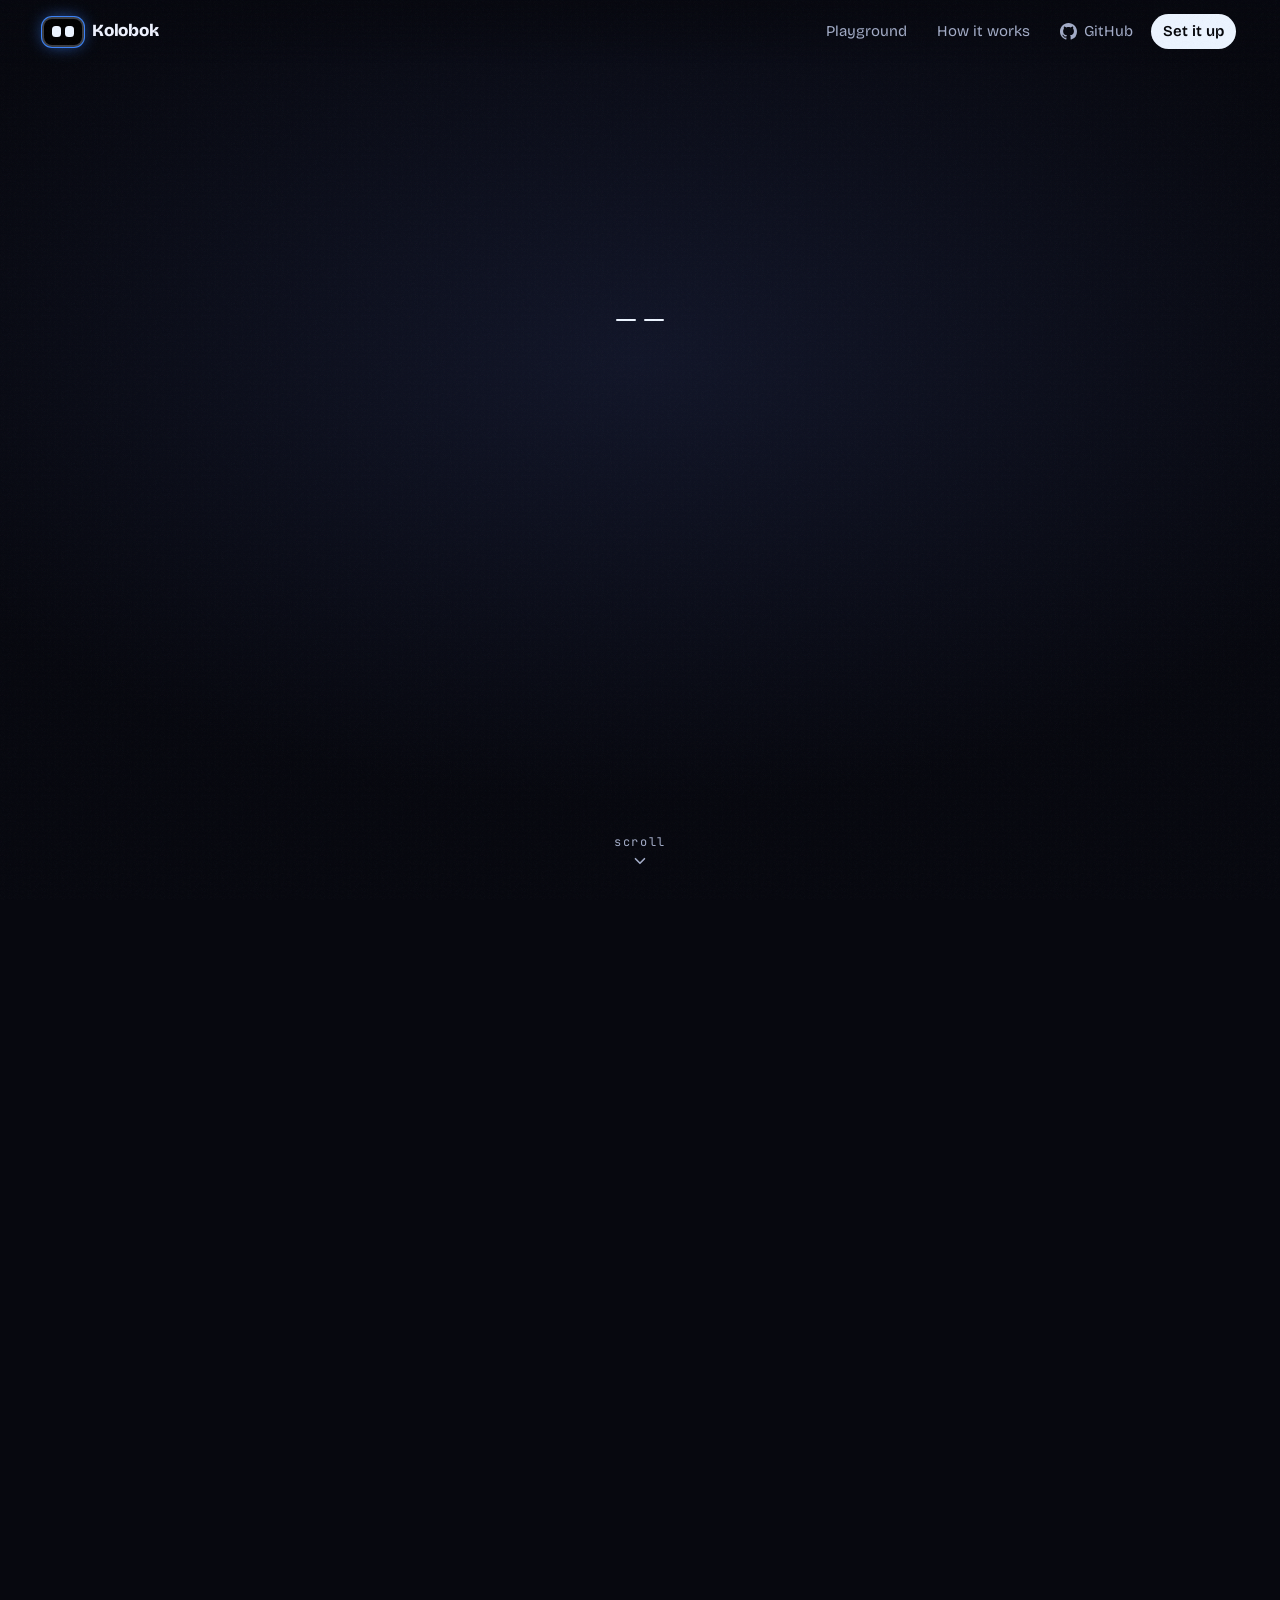
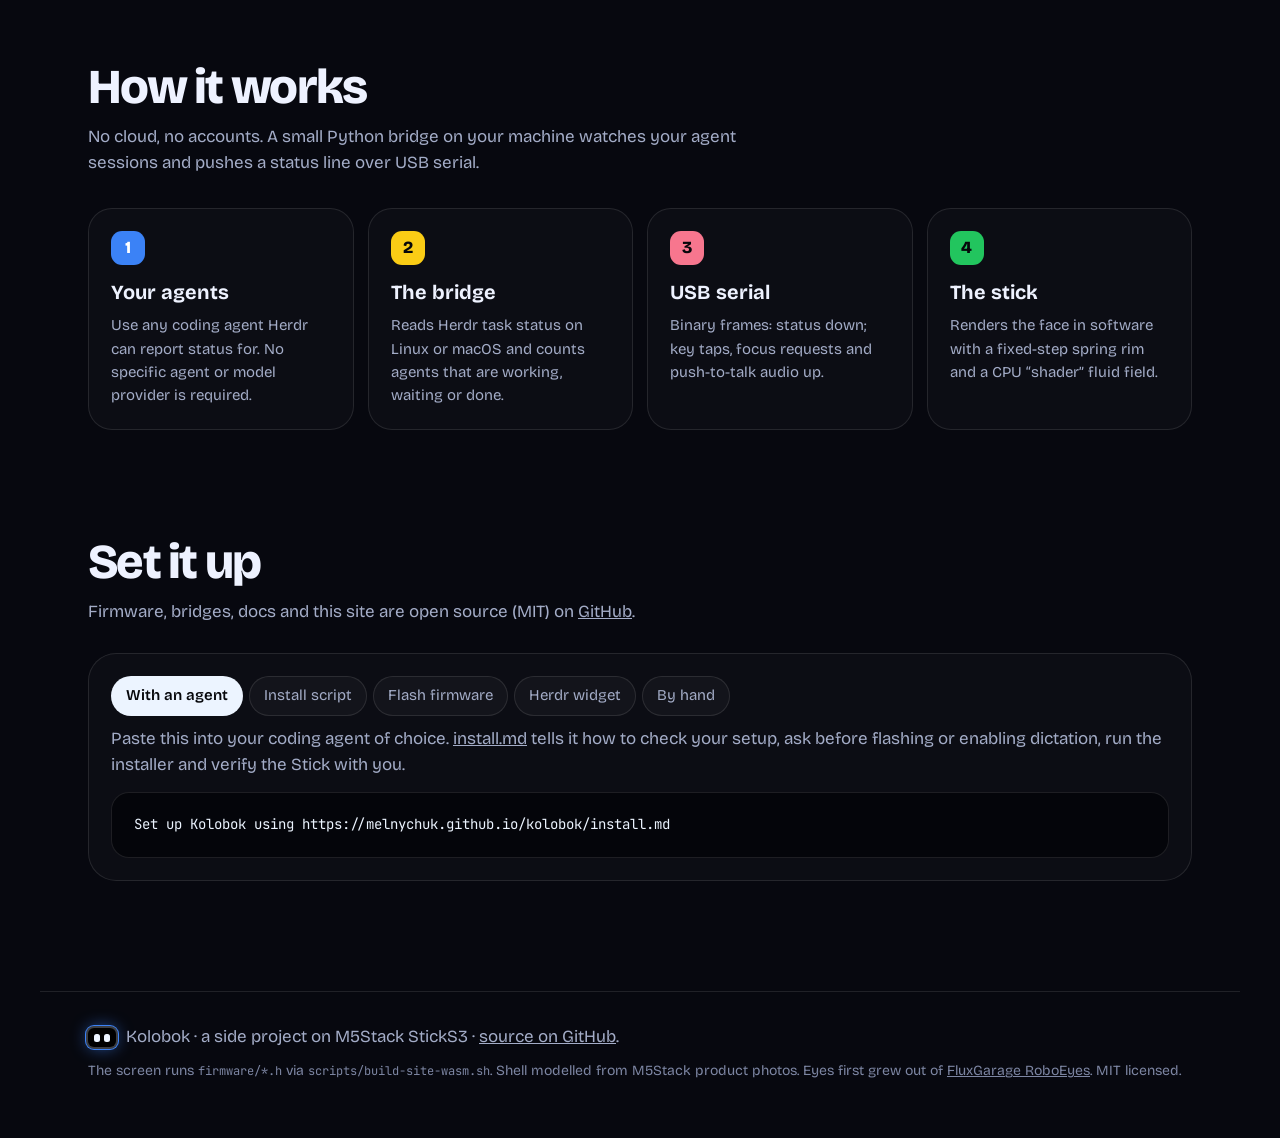
==== commit ddc17a48: "Brand the site and installer as Kolobok Use the renamed public repository and GitHub Pages URLs in i" ====
--- a/site/index.html
+++ b/site/index.html
@@ -3,27 +3,27 @@
 <head>
   <meta charset="utf-8">
   <meta name="viewport" content="width=device-width, initial-scale=1, viewport-fit=cover">
-  <title>Agent Herdr</title>
+  <title>Kolobok</title>
   <meta name="description" content="An agent-agnostic desk buddy for Herdr. See when your coding agents are working, need you, or are done on a StickS3 or in Herdr Desktop.">
   <meta name="theme-color" content="#07080f">
-  <link rel="canonical" href="https://melnychuk.github.io/stick-s3/">
+  <link rel="canonical" href="https://melnychuk.github.io/kolobok/">
   <!-- Link previews (Teams, Slack, X, LinkedIn...). Re-render the image with
        scripts/render-social-card.sh; unfurlers need absolute URLs. -->
   <meta property="og:type" content="website">
-  <meta property="og:site_name" content="Agent Herdr">
-  <meta property="og:url" content="https://melnychuk.github.io/stick-s3/">
-  <meta property="og:title" content="Agent Herdr">
+  <meta property="og:site_name" content="Kolobok">
+  <meta property="og:url" content="https://melnychuk.github.io/kolobok/">
+  <meta property="og:title" content="Kolobok">
   <meta property="og:description" content="An agent-agnostic desk buddy for Herdr. See when your coding agents are working, need you, or are done on a StickS3 or in Herdr Desktop.">
-  <meta property="og:image" content="https://melnychuk.github.io/stick-s3/social-card.png">
+  <meta property="og:image" content="https://melnychuk.github.io/kolobok/social-card.png">
   <meta property="og:image:type" content="image/png">
   <meta property="og:image:width" content="1200">
   <meta property="og:image:height" content="630">
-  <meta property="og:image:alt" content="The Agent Herdr avatar showing two tasks in progress and one done, next to the headline: Hi! I watch your agents.">
+  <meta property="og:image:alt" content="The Kolobok avatar showing two tasks in progress and one done, next to the headline: Hi! I watch your agents.">
   <meta name="twitter:card" content="summary_large_image">
-  <meta name="twitter:title" content="Agent Herdr">
+  <meta name="twitter:title" content="Kolobok">
   <meta name="twitter:description" content="An agent-agnostic desk buddy for Herdr. See when your coding agents are working, need you, or are done on a StickS3 or in Herdr Desktop.">
-  <meta name="twitter:image" content="https://melnychuk.github.io/stick-s3/social-card.png">
-  <meta name="twitter:image:alt" content="The Agent Herdr avatar showing two tasks in progress and one done, next to the headline: Hi! I watch your agents.">
+  <meta name="twitter:image" content="https://melnychuk.github.io/kolobok/social-card.png">
+  <meta name="twitter:image:alt" content="The Kolobok avatar showing two tasks in progress and one done, next to the headline: Hi! I watch your agents.">
   <link rel="icon" href="favicon.svg" type="image/svg+xml">
   <link rel="preconnect" href="https://fonts.googleapis.com">
   <link rel="preconnect" href="https://fonts.gstatic.com" crossorigin>
@@ -48,12 +48,12 @@
   <header class="nav">
     <a class="brand" href="#top">
       <span class="brand-face" aria-hidden="true"><i></i><i></i></span>
-      Agent Herdr
+      Kolobok
     </a>
     <nav>
       <a href="#play">Playground</a>
       <a href="#how">How it works</a>
-      <a class="gh" href="https://github.com/melnychuk/stick-s3" aria-label="Source on GitHub"><svg viewBox="0 0 16 16" width="17" height="17" aria-hidden="true"><path fill="currentColor" d="M8 0C3.58 0 0 3.58 0 8c0 3.54 2.29 6.53 5.47 7.59.4.07.55-.17.55-.38 0-.19-.01-.82-.01-1.49-2.01.37-2.53-.49-2.69-.94-.09-.23-.48-.94-.82-1.13-.28-.15-.68-.52-.01-.53.63-.01 1.08.58 1.23.82.72 1.21 1.87.87 2.33.66.07-.52.28-.87.51-1.07-1.78-.2-3.64-.89-3.64-3.95 0-.87.31-1.59.82-2.15-.08-.2-.36-1.02.08-2.12 0 0 .67-.21 2.2.82.64-.18 1.32-.27 2-.27.68 0 1.36.09 2 .27 1.53-1.04 2.2-.82 2.2-.82.44 1.1.16 1.92.08 2.12.51.56.82 1.27.82 2.15 0 3.07-1.87 3.75-3.65 3.95.29.25.54.73.54 1.48 0 1.07-.01 1.93-.01 2.2 0 .21.15.46.55.38A8.013 8.013 0 0016 8c0-4.42-3.58-8-8-8z"/></svg><span>GitHub</span></a>
+      <a class="gh" href="https://github.com/melnychuk/kolobok" aria-label="Source on GitHub"><svg viewBox="0 0 16 16" width="17" height="17" aria-hidden="true"><path fill="currentColor" d="M8 0C3.58 0 0 3.58 0 8c0 3.54 2.29 6.53 5.47 7.59.4.07.55-.17.55-.38 0-.19-.01-.82-.01-1.49-2.01.37-2.53-.49-2.69-.94-.09-.23-.48-.94-.82-1.13-.28-.15-.68-.52-.01-.53.63-.01 1.08.58 1.23.82.72 1.21 1.87.87 2.33.66.07-.52.28-.87.51-1.07-1.78-.2-3.64-.89-3.64-3.95 0-.87.31-1.59.82-2.15-.08-.2-.36-1.02.08-2.12 0 0 .67-.21 2.2.82.64-.18 1.32-.27 2-.27.68 0 1.36.09 2 .27 1.53-1.04 2.2-.82 2.2-.82.44 1.1.16 1.92.08 2.12.51.56.82 1.27.82 2.15 0 3.07-1.87 3.75-3.65 3.95.29.25.54.73.54 1.48 0 1.07-.01 1.93-.01 2.2 0 .21.15.46.55.38A8.013 8.013 0 0016 8c0-4.42-3.58-8-8-8z"/></svg><span>GitHub</span></a>
       <a href="#setup" class="pill">Set it up</a>
     </nav>
   </header>
@@ -73,20 +73,33 @@
           <img class="hs-light" src="media/herdr-light.webp" width="1400" height="863" fetchpriority="low" decoding="async" alt="The same Herdr Desktop window in a light theme, with the Stick avatar's light face">
         </figure>
         <!-- Menu bar chapter: a fake macOS menu bar takes over from the Herdr
-             screenshots. js/menubar.js acts out key states with BAA's own
-             pixels (media/baa, from menu-bar's SiteSprites test). -->
+             screenshots. js/menubar.js acts out key states with Kolobok's own
+             pixels (media/kolobok, from menu-bar's SiteSprites test). -->
         <figure class="stage-menubar" aria-hidden="true">
           <div class="mb-screen">
             <div class="mb-bar">
-              <svg class="mb-apple" viewBox="0 0 22 24"><path fill="currentColor" d="M15.1 1c.2 1.6-.4 3.1-1.4 4.2-1 1.1-2.4 1.7-3.8 1.6-.2-1.5.5-3 1.4-4C12.3 1.7 13.8 1 15.1 1zM18.6 12.9c0-2.6 2.1-3.9 2.2-4-1.2-1.8-3.1-2-3.8-2.1-1.6-.2-3.2 1-4 1-.8 0-2.1-.9-3.4-.9C7.8 6.9 6.1 8 5.2 9.6c-1.9 3.3-.5 8.1 1.4 10.8.9 1.3 2 2.8 3.4 2.7 1.4-.1 1.9-.9 3.5-.9s2.1.9 3.5.9c1.5 0 2.4-1.3 3.3-2.6 1-1.5 1.5-3 1.5-3.1-.1 0-2.9-1.1-3.2-4.5z"/></svg>
+              <!-- Apple's own fonts carry its logo at U+F8FF; js/menubar.js shows it
+                   on Apple platforms, and the drawn apple stands in elsewhere. -->
+              <span class="mb-apple-glyph">&#xF8FF;</span>
+              <svg class="mb-apple" viewBox="0 0 20 24"><defs><mask id="mb-apple-bite"><rect width="20" height="24" fill="#fff"/><circle cx="22.2" cy="12.9" r="5.6" fill="#000"/></mask></defs><g fill="currentColor"><path mask="url(#mb-apple-bite)" d="M10 8.3C8.6 7.3 7 6.9 5.6 7.2 2.9 7.8 1.3 10.3 1.5 13.5 1.7 17.5 4.2 22.6 7 22.6c1.2 0 1.8-.6 3-.6s1.8.6 3 .6c2.8 0 5.3-5.1 5.5-9.1.2-3.2-1.4-5.7-4.1-6.3C13 6.9 11.4 7.3 10 8.3z"/><path d="M10.2 6.6C10 4.3 11.7 2.1 14.1 1.7 14.3 4 12.6 6.2 10.2 6.6z"/></g></svg>
               <span class="mb-extras">
-                <img class="mb-baa" src="media/baa/idle.png" width="40" height="36" alt="">
+                <span class="mb-item"><img class="mb-kolobok" src="media/kolobok/idle.png" width="40" height="36" alt=""></span>
                 <svg class="mb-wifi" viewBox="0 0 24 18"><g fill="none" stroke="currentColor" stroke-width="2.4" stroke-linecap="round"><path d="M2.5 6.7a13.5 13.5 0 0 1 19 0"/><path d="M6.2 10.4a8.3 8.3 0 0 1 11.6 0"/></g><path fill="currentColor" d="M12 17.2l-3.4-3.5a4.8 4.8 0 0 1 6.8 0z"/></svg>
                 <span class="mb-battery"><i></i></span>
                 <span class="mb-clock">Tue 9:41</span>
               </span>
             </div>
             <p class="mb-state">All quiet</p>
+            <!-- Kolobok's agents menu (menu-bar/Sources/Kolobok/AgentsMenu.swift):
+                 agents under their Herdr spaces, one line each. -->
+            <div class="mb-menu">
+              <p class="mb-head">stick-s3</p>
+              <p class="mb-row is-done"><i class="mb-dot"></i>claude<span>Done · Tab 1</span></p>
+              <p class="mb-row"><i class="mb-dot"></i>pi<span>Idle · Tab 2</span></p>
+              <p class="mb-head">docs</p>
+              <p class="mb-row"><i class="mb-dot"></i>Release notes<span>pi · Idle</span></p>
+            </div>
+            <svg class="mb-pointer" viewBox="0 0 14 21"><path d="M1 1v16.2l4-3.9 2.6 6.1 2.9-1.2-2.6-6h5.6z" fill="#000" stroke="#fff" stroke-width="1.3" stroke-linejoin="round"/></svg>
           </div>
         </figure>
         <div class="loading" aria-hidden="true"><span></span><span></span></div>
@@ -124,7 +137,7 @@
                   </svg>
                   <span>Real firmware running in your browser.</span>
                 </p>
-<pre data-copy="Copy instructions" data-copy-hint="Paste into your coding agent (Linux or macOS)" class="install"><code>Set up Agent Herdr using https://melnychuk.github.io/stick-s3/install.md</code></pre>
+<pre data-copy="Copy instructions" data-copy-hint="Paste into your coding agent (Linux or macOS)" class="install"><code>Set up Kolobok using https://melnychuk.github.io/kolobok/install.md</code></pre>
               </div>
             </div>
           </div>
@@ -298,7 +311,7 @@
           <div class="card">
             <span class="kicker k-green">Menu bar · macOS</span>
             <h2>Want to go minimal?</h2>
-            <p>I also fit in your Mac’s menu bar. Always in view, never in the way: a glance tells you whether your agents are busy, done or waiting on you, and a click takes you straight to them.</p>
+            <p>I’m Kolobok, and I also fit in your Mac’s menu bar. Always in view, never in the way: a glance tells you whether your agents are busy, done or waiting on you, and a click takes you straight to them.</p>
             <p class="tiny">With the Stick or without it. macOS 14.4 or later.</p>
           </div>
         </section>
@@ -318,7 +331,7 @@
 
     <section id="setup" class="wide">
       <h2>Set it up</h2>
-      <p class="sub">Firmware, bridges, docs and this site are open source (MIT) on <a href="https://github.com/melnychuk/stick-s3">GitHub</a>.</p>
+      <p class="sub">Firmware, bridges, docs and this site are open source (MIT) on <a href="https://github.com/melnychuk/kolobok">GitHub</a>.</p>
       <div class="setup" data-tabs>
         <div class="tabs" role="tablist">
           <button role="tab" aria-selected="true" data-target="agent">With an agent</button>
@@ -329,35 +342,35 @@
         </div>
         <div data-panel="agent">
           <p>Paste this into your coding agent of choice. <a href="install.md">install.md</a> tells it how to check your setup, ask before flashing or enabling dictation, run the installer and verify the Stick with you.</p>
-<pre data-copy><code>Set up Agent Herdr using https://melnychuk.github.io/stick-s3/install.md</code></pre>
+<pre data-copy><code>Set up Kolobok using https://melnychuk.github.io/kolobok/install.md</code></pre>
         </div>
         <div data-panel="install" hidden>
           <p>Linux or macOS. Downloads the bridge to <code>~/.local/share/stick-s3</code>, finds your Herdr setup and starts it at login. No sudo; nothing leaves your machine.</p>
-<pre data-copy><code>curl -fsSL https://melnychuk.github.io/stick-s3/install.sh | bash
+<pre data-copy><code>curl -fsSL https://melnychuk.github.io/kolobok/install.sh | bash
 
 # Linux: also enable push-to-talk dictation (local CPU speech recognition, ~632 MiB)
-curl -fsSL https://melnychuk.github.io/stick-s3/install.sh | bash -s -- --dictation
+curl -fsSL https://melnychuk.github.io/kolobok/install.sh | bash -s -- --dictation
 
 # remove the service again
-curl -fsSL https://melnychuk.github.io/stick-s3/install.sh | bash -s -- --uninstall</code></pre>
+curl -fsSL https://melnychuk.github.io/kolobok/install.sh | bash -s -- --uninstall</code></pre>
         </div>
         <div data-panel="flash" hidden>
           <p>Built by CI from the latest source, checksum-verified and flashed with esptool. It asks before writing. If it won't start, hold the side power key ~2s until the green LED blinks.</p>
 <pre data-copy><code># bridge + firmware
-curl -fsSL https://melnychuk.github.io/stick-s3/install.sh | bash -s -- --flash
+curl -fsSL https://melnychuk.github.io/kolobok/install.sh | bash -s -- --flash
 
 # firmware only
-curl -fsSL https://melnychuk.github.io/stick-s3/install.sh | bash -s -- --flash-only</code></pre>
+curl -fsSL https://melnychuk.github.io/kolobok/install.sh | bash -s -- --flash-only</code></pre>
         </div>
         <div data-panel="herdr" hidden>
           <p>No Stick needed: put the avatar above Agents in Herdr Desktop’s sidebar. Needs Herdr Desktop, Node.js 20+ and Python 3 on macOS or Linux; it hides itself while a Stick is plugged in. See <code>docs/herdr-widget.md</code>.</p>
-<pre data-copy><code>git clone https://github.com/melnychuk/stick-s3.git && cd stick-s3
+<pre data-copy><code>git clone https://github.com/melnychuk/kolobok.git && cd kolobok
 python3 scripts/install-herdr-avatar.py
 herdr-app do layout.switch '{"name":"stick-s3"}'</code></pre>
         </div>
         <div data-panel="manual" hidden>
           <p>Prefer doing it yourself? <code>docs/linux-herdr.md</code> and <code>docs/macos-herdr.md</code> cover the bridges; the README covers building the firmware with Arduino CLI.</p>
-<pre data-copy><code>git clone https://github.com/melnychuk/stick-s3.git && cd stick-s3
+<pre data-copy><code>git clone https://github.com/melnychuk/kolobok.git && cd kolobok
 python3 -m venv .venv && .venv/bin/pip install numpy
 .venv/bin/python bridge/herdr_bridge.py --once   # status preview, no USB</code></pre>
         </div>
@@ -366,7 +379,7 @@
   </main>
 
   <footer>
-    <p><span class="brand-face small" aria-hidden="true"><i></i><i></i></span> Agent Herdr · a side project on M5Stack StickS3 · <a href="https://github.com/melnychuk/stick-s3">source on GitHub</a>.</p>
+    <p><span class="brand-face small" aria-hidden="true"><i></i><i></i></span> Kolobok · a side project on M5Stack StickS3 · <a href="https://github.com/melnychuk/kolobok">source on GitHub</a>.</p>
     <p class="fine">The screen runs <code>firmware/*.h</code> via <code>scripts/build-site-wasm.sh</code>. Shell modelled from M5Stack product photos. Eyes first grew out of <a href="https://github.com/FluxGarage/RoboEyes">FluxGarage RoboEyes</a>. MIT licensed.</p>
   </footer>
 
--- a/site/styles.css
+++ b/site/styles.css
@@ -88,6 +88,7 @@
 }
 .stage.menubar .stage-menubar { visibility: visible; }
 .mb-screen {
+  --bar: calc(24px * var(--z)); /* resolved here, so the menu's own scale can't move it */
   position: relative; aspect-ratio: 1400 / 863; overflow: hidden; border-radius: 14px;
   border: 1px solid #ffffff26; box-shadow: 0 40px 80px -30px #000, 0 0 0 1px #0006;
   background: radial-gradient(90% 120% at 85% -10%, #4c3a8f, transparent 60%),
@@ -99,23 +100,68 @@
   background: #10121cb8; backdrop-filter: blur(18px); color: #fff; white-space: nowrap;
   font: 500 calc(13px * var(--z)) / 1 -apple-system, BlinkMacSystemFont, system-ui, sans-serif;
 }
-.mb-apple { display: block; width: calc(15px * var(--z)); height: auto; flex: none; }
+.mb-apple { display: block; width: calc(14px * var(--z)); height: auto; flex: none; }
+.mb-apple-glyph { display: none; flex: none; font: calc(17px * var(--z)) / 1 -apple-system, BlinkMacSystemFont, sans-serif; }
+.mb-screen.apple-glyph .mb-apple-glyph { display: block; }
+.mb-screen.apple-glyph .mb-apple { display: none; }
 .mb-extras { display: flex; align-items: center; gap: calc(11px * var(--z)); flex: none; }
+/* The status item, highlighted like macOS while its menu is open. */
+.mb-item {
+  display: block; margin: 0 calc(-5px * var(--z)); padding: calc(2px * var(--z)) calc(5px * var(--z));
+  border-radius: calc(5px * var(--z)); transition: background-color .12s;
+}
+.mb-item.is-open { background: #ffffff38; }
 .mb-baa { display: block; width: auto; height: calc(18px * var(--z)); image-rendering: pixelated; }
 .mb-wifi { display: block; width: calc(17px * var(--z)); height: auto; }
+/* Today's macOS battery: a translucent body, the charge filled flush inside it, and a small cap. */
 .mb-battery {
-  position: relative; box-sizing: border-box; width: calc(24px * var(--z)); height: calc(11.5px * var(--z));
-  padding: calc(1.5px * var(--z)); border: calc(1px * var(--z)) solid #ffffffa6; border-radius: calc(3.5px * var(--z));
+  position: relative; box-sizing: border-box; width: calc(25px * var(--z)); height: calc(12px * var(--z));
+  border-radius: calc(4px * var(--z)); background: #ffffff4d; overflow: visible;
 }
 .mb-battery::after {
   content: ""; position: absolute; top: 50%; left: 100%; translate: calc(1px * var(--z)) -50%;
-  width: calc(1.5px * var(--z)); height: calc(4px * var(--z)); border-radius: 0 9px 9px 0; background: #ffffffa6;
-}
-.mb-battery i { display: block; width: 78%; height: 100%; border-radius: calc(1.5px * var(--z)); background: #fff; }
+  width: calc(1.5px * var(--z)); height: calc(4px * var(--z)); border-radius: 0 9px 9px 0; background: #ffffff4d;
+}
+.mb-battery i { display: block; width: 78%; height: 100%; border-radius: calc(4px * var(--z)) 0 0 calc(4px * var(--z)); background: #fff; }
 .mb-state {
   position: absolute; inset: calc(24px * var(--z)) 0 0 0; display: grid; place-items: center; margin: 0;
   font: 600 clamp(20px, 2.4vw, 30px) / 1.2 var(--display); color: #fff; text-shadow: 0 2px 18px #0008;
-}
+  transition: padding .35s ease;
+}
+/* The open menu takes the right; the caption steps aside to the left. */
+.mb-screen.menu-open .mb-state { justify-items: start; padding-left: 9%; }
+/* BAA's agents menu as macOS draws it in dark mode: a native NSMenu with
+   section headers, one line per agent after a status dot. */
+.mb-menu {
+  position: absolute; top: var(--bar); left: 0; margin-top: calc(1px * var(--z));
+  padding: calc(5px * var(--z)) 0; border-radius: calc(7px * var(--z));
+  background: #2a2b33d9; backdrop-filter: blur(24px) saturate(1.6); color: #fff;
+  box-shadow: 0 0 0 calc(.5px * var(--z)) #ffffff2e inset, 0 0 0 1px #000a, 0 calc(10px * var(--z)) calc(30px * var(--z)) #0009;
+  font: 400 calc(13px * var(--z)) / 1 -apple-system, BlinkMacSystemFont, system-ui, sans-serif;
+  white-space: nowrap; opacity: 0; visibility: hidden; transition: opacity .2s, visibility 0s .2s;
+}
+.mb-menu.is-open { opacity: 1; visibility: visible; transition: opacity .06s; }
+.mb-menu p { margin: 0; }
+.mb-head {
+  padding: calc(6px * var(--z)) calc(14px * var(--z)) calc(3px * var(--z));
+  font-size: calc(11px * var(--z)); font-weight: 700; color: #ffffff80;
+}
+.mb-head:first-child { padding-top: calc(2px * var(--z)); }
+.mb-row {
+  display: flex; align-items: center; gap: calc(6px * var(--z)); height: calc(22px * var(--z));
+  margin: 0 calc(5px * var(--z)); padding: 0 calc(14px * var(--z)) 0 calc(9px * var(--z));
+  border-radius: calc(4px * var(--z));
+}
+.mb-row span { margin-left: calc(2px * var(--z)); color: #ffffff8c; }
+.mb-row.is-hover { background: #0a6cdb; }
+.mb-row.is-hover span { color: #ffffffd0; }
+.mb-dot { flex: none; width: calc(8px * var(--z)); height: calc(8px * var(--z)); border-radius: 50%; background: #ffffff40; }
+.mb-row.is-done .mb-dot { background: #22c55e; }
+.mb-pointer {
+  position: absolute; top: 0; left: 0; width: calc(11px * var(--z)); height: auto;
+  filter: drop-shadow(0 1px 2px #0008); opacity: 0; transition: opacity .3s; pointer-events: none;
+}
+.mb-pointer.is-shown { opacity: 1; }
 .stage.ready .canvas-host { opacity: 1; }
 .canvas-host canvas { display: block; width: 100%; height: 100%; touch-action: pan-y; }
 .canvas-host canvas.can-rotate { cursor: grab; }
@@ -403,6 +449,11 @@
   .stage-shot img { border-radius: 10px; }
   .stage-menubar { left: 50%; top: 30%; width: min(92vw, 460px); }
   .mb-screen { border-radius: 10px; }
+  /* The bar keeps BAA's pixels 2×; the menu and extras make room for them. */
+  .mb-battery { display: none; }
+  .mb-menu { --z: 1.1; }
+  .mb-pointer { --z: 1.5; }
+  .mb-screen.menu-open .mb-state { place-items: end center; padding: 0 0 14px; }
   /* Playground: one group of controls at a time, picked from .pg-tabs; each
      pane gets the same height so the panel never jumps under the stick. */
   .segmented.pg-tabs { display: flex; margin-top: 12px; }
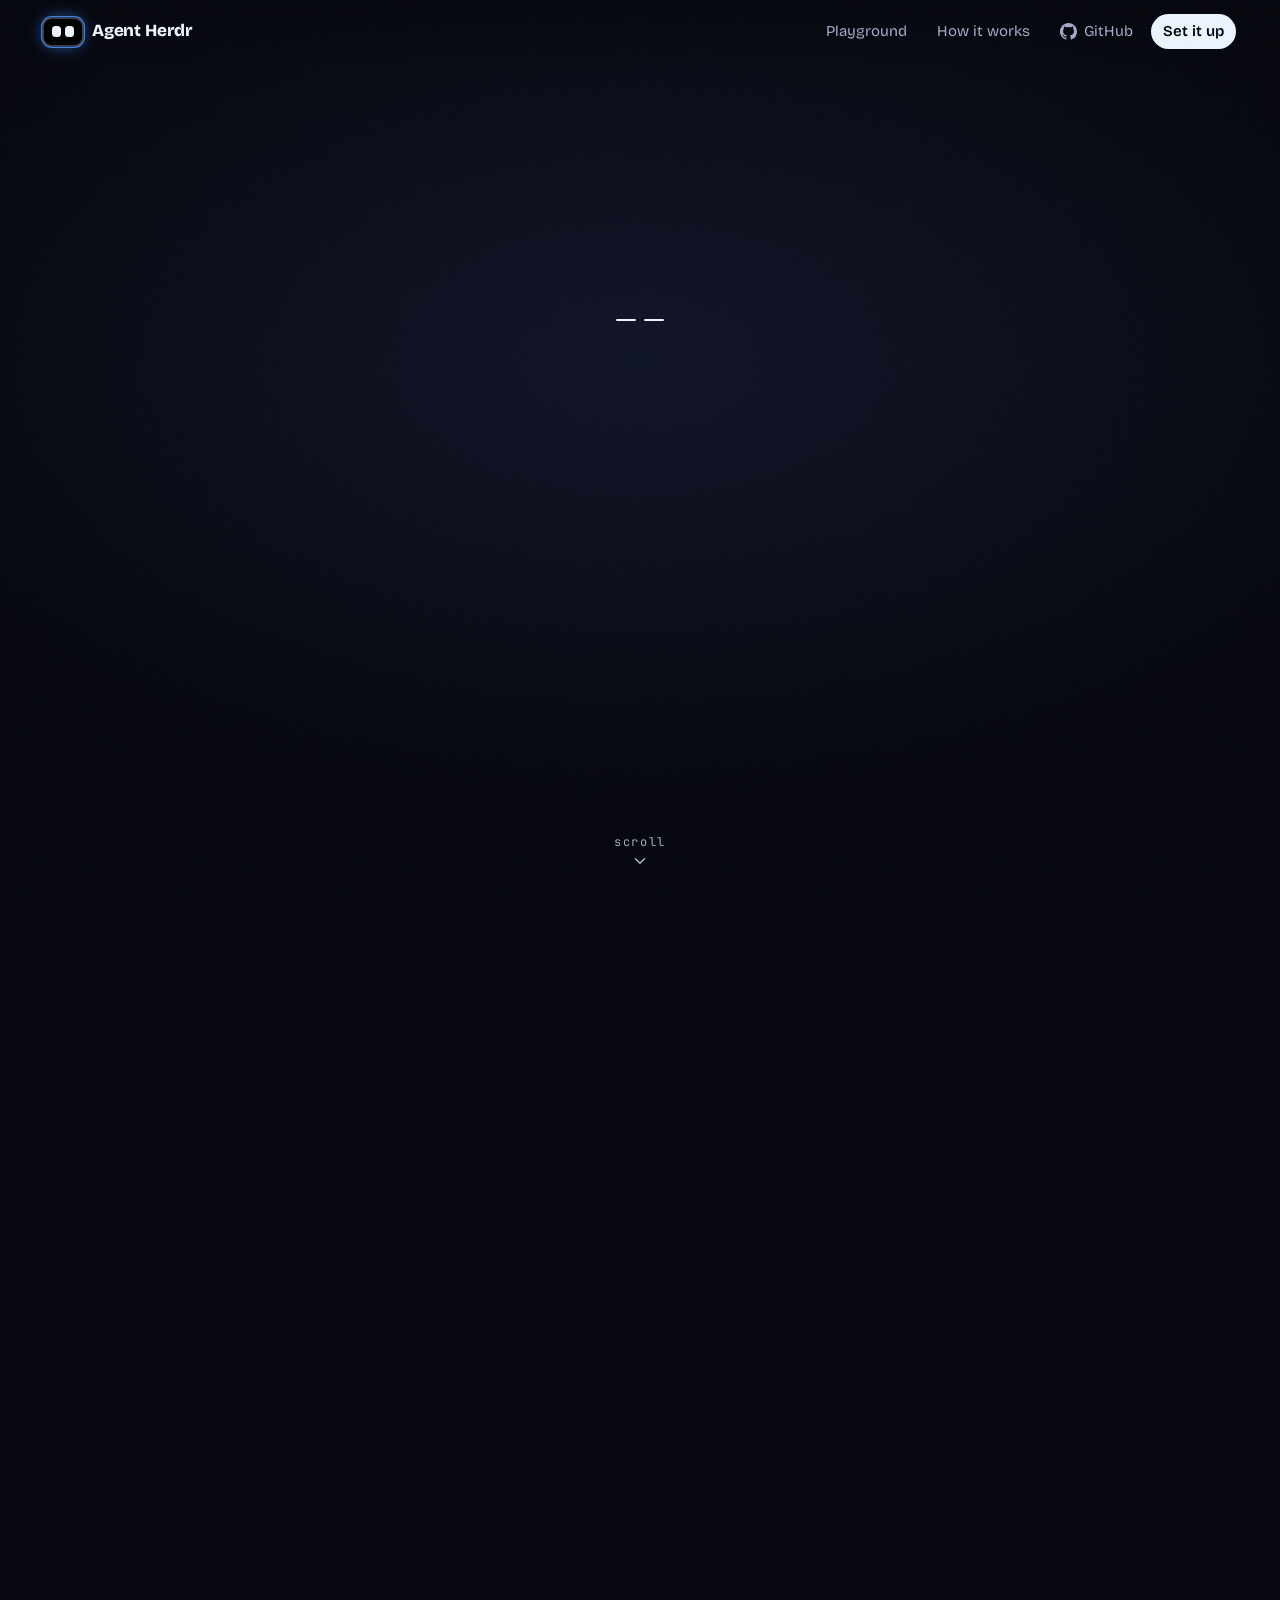
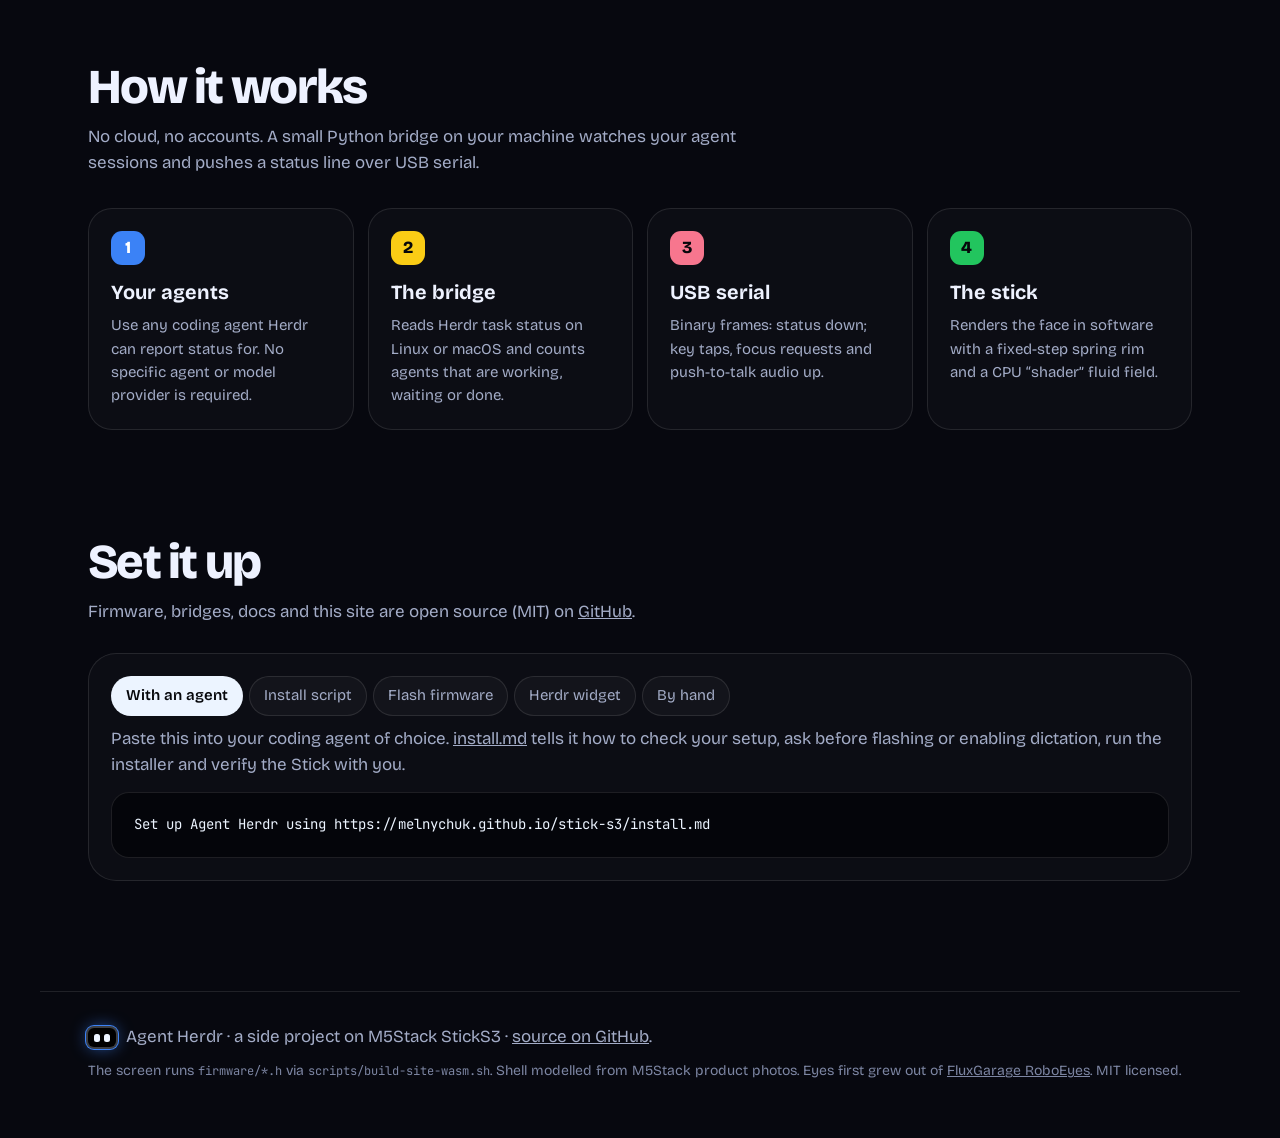
==== commit 51cd14a2: "Rename Baa to Kolobok Name the round Stick avatar after the rolling bun from the Ukrainian folktale:" ====
--- a/site/index.html
+++ b/site/index.html
@@ -3,27 +3,27 @@
 <head>
   <meta charset="utf-8">
   <meta name="viewport" content="width=device-width, initial-scale=1, viewport-fit=cover">
-  <title>Kolobok</title>
+  <title>Agent Herdr</title>
   <meta name="description" content="An agent-agnostic desk buddy for Herdr. See when your coding agents are working, need you, or are done on a StickS3 or in Herdr Desktop.">
   <meta name="theme-color" content="#07080f">
-  <link rel="canonical" href="https://melnychuk.github.io/kolobok/">
+  <link rel="canonical" href="https://melnychuk.github.io/stick-s3/">
   <!-- Link previews (Teams, Slack, X, LinkedIn...). Re-render the image with
        scripts/render-social-card.sh; unfurlers need absolute URLs. -->
   <meta property="og:type" content="website">
-  <meta property="og:site_name" content="Kolobok">
-  <meta property="og:url" content="https://melnychuk.github.io/kolobok/">
-  <meta property="og:title" content="Kolobok">
+  <meta property="og:site_name" content="Agent Herdr">
+  <meta property="og:url" content="https://melnychuk.github.io/stick-s3/">
+  <meta property="og:title" content="Agent Herdr">
   <meta property="og:description" content="An agent-agnostic desk buddy for Herdr. See when your coding agents are working, need you, or are done on a StickS3 or in Herdr Desktop.">
-  <meta property="og:image" content="https://melnychuk.github.io/kolobok/social-card.png">
+  <meta property="og:image" content="https://melnychuk.github.io/stick-s3/social-card.png">
   <meta property="og:image:type" content="image/png">
   <meta property="og:image:width" content="1200">
   <meta property="og:image:height" content="630">
-  <meta property="og:image:alt" content="The Kolobok avatar showing two tasks in progress and one done, next to the headline: Hi! I watch your agents.">
+  <meta property="og:image:alt" content="The Agent Herdr avatar showing two tasks in progress and one done, next to the headline: Hi! I watch your agents.">
   <meta name="twitter:card" content="summary_large_image">
-  <meta name="twitter:title" content="Kolobok">
+  <meta name="twitter:title" content="Agent Herdr">
   <meta name="twitter:description" content="An agent-agnostic desk buddy for Herdr. See when your coding agents are working, need you, or are done on a StickS3 or in Herdr Desktop.">
-  <meta name="twitter:image" content="https://melnychuk.github.io/kolobok/social-card.png">
-  <meta name="twitter:image:alt" content="The Kolobok avatar showing two tasks in progress and one done, next to the headline: Hi! I watch your agents.">
+  <meta name="twitter:image" content="https://melnychuk.github.io/stick-s3/social-card.png">
+  <meta name="twitter:image:alt" content="The Agent Herdr avatar showing two tasks in progress and one done, next to the headline: Hi! I watch your agents.">
   <link rel="icon" href="favicon.svg" type="image/svg+xml">
   <link rel="preconnect" href="https://fonts.googleapis.com">
   <link rel="preconnect" href="https://fonts.gstatic.com" crossorigin>
@@ -48,12 +48,12 @@
   <header class="nav">
     <a class="brand" href="#top">
       <span class="brand-face" aria-hidden="true"><i></i><i></i></span>
-      Kolobok
+      Agent Herdr
     </a>
     <nav>
       <a href="#play">Playground</a>
       <a href="#how">How it works</a>
-      <a class="gh" href="https://github.com/melnychuk/kolobok" aria-label="Source on GitHub"><svg viewBox="0 0 16 16" width="17" height="17" aria-hidden="true"><path fill="currentColor" d="M8 0C3.58 0 0 3.58 0 8c0 3.54 2.29 6.53 5.47 7.59.4.07.55-.17.55-.38 0-.19-.01-.82-.01-1.49-2.01.37-2.53-.49-2.69-.94-.09-.23-.48-.94-.82-1.13-.28-.15-.68-.52-.01-.53.63-.01 1.08.58 1.23.82.72 1.21 1.87.87 2.33.66.07-.52.28-.87.51-1.07-1.78-.2-3.64-.89-3.64-3.95 0-.87.31-1.59.82-2.15-.08-.2-.36-1.02.08-2.12 0 0 .67-.21 2.2.82.64-.18 1.32-.27 2-.27.68 0 1.36.09 2 .27 1.53-1.04 2.2-.82 2.2-.82.44 1.1.16 1.92.08 2.12.51.56.82 1.27.82 2.15 0 3.07-1.87 3.75-3.65 3.95.29.25.54.73.54 1.48 0 1.07-.01 1.93-.01 2.2 0 .21.15.46.55.38A8.013 8.013 0 0016 8c0-4.42-3.58-8-8-8z"/></svg><span>GitHub</span></a>
+      <a class="gh" href="https://github.com/melnychuk/stick-s3" aria-label="Source on GitHub"><svg viewBox="0 0 16 16" width="17" height="17" aria-hidden="true"><path fill="currentColor" d="M8 0C3.58 0 0 3.58 0 8c0 3.54 2.29 6.53 5.47 7.59.4.07.55-.17.55-.38 0-.19-.01-.82-.01-1.49-2.01.37-2.53-.49-2.69-.94-.09-.23-.48-.94-.82-1.13-.28-.15-.68-.52-.01-.53.63-.01 1.08.58 1.23.82.72 1.21 1.87.87 2.33.66.07-.52.28-.87.51-1.07-1.78-.2-3.64-.89-3.64-3.95 0-.87.31-1.59.82-2.15-.08-.2-.36-1.02.08-2.12 0 0 .67-.21 2.2.82.64-.18 1.32-.27 2-.27.68 0 1.36.09 2 .27 1.53-1.04 2.2-.82 2.2-.82.44 1.1.16 1.92.08 2.12.51.56.82 1.27.82 2.15 0 3.07-1.87 3.75-3.65 3.95.29.25.54.73.54 1.48 0 1.07-.01 1.93-.01 2.2 0 .21.15.46.55.38A8.013 8.013 0 0016 8c0-4.42-3.58-8-8-8z"/></svg><span>GitHub</span></a>
       <a href="#setup" class="pill">Set it up</a>
     </nav>
   </header>
@@ -137,7 +137,7 @@
                   </svg>
                   <span>Real firmware running in your browser.</span>
                 </p>
-<pre data-copy="Copy instructions" data-copy-hint="Paste into your coding agent (Linux or macOS)" class="install"><code>Set up Kolobok using https://melnychuk.github.io/kolobok/install.md</code></pre>
+<pre data-copy="Copy instructions" data-copy-hint="Paste into your coding agent (Linux or macOS)" class="install"><code>Set up Agent Herdr using https://melnychuk.github.io/stick-s3/install.md</code></pre>
               </div>
             </div>
           </div>
@@ -331,7 +331,7 @@
 
     <section id="setup" class="wide">
       <h2>Set it up</h2>
-      <p class="sub">Firmware, bridges, docs and this site are open source (MIT) on <a href="https://github.com/melnychuk/kolobok">GitHub</a>.</p>
+      <p class="sub">Firmware, bridges, docs and this site are open source (MIT) on <a href="https://github.com/melnychuk/stick-s3">GitHub</a>.</p>
       <div class="setup" data-tabs>
         <div class="tabs" role="tablist">
           <button role="tab" aria-selected="true" data-target="agent">With an agent</button>
@@ -342,35 +342,35 @@
         </div>
         <div data-panel="agent">
           <p>Paste this into your coding agent of choice. <a href="install.md">install.md</a> tells it how to check your setup, ask before flashing or enabling dictation, run the installer and verify the Stick with you.</p>
-<pre data-copy><code>Set up Kolobok using https://melnychuk.github.io/kolobok/install.md</code></pre>
+<pre data-copy><code>Set up Agent Herdr using https://melnychuk.github.io/stick-s3/install.md</code></pre>
         </div>
         <div data-panel="install" hidden>
           <p>Linux or macOS. Downloads the bridge to <code>~/.local/share/stick-s3</code>, finds your Herdr setup and starts it at login. No sudo; nothing leaves your machine.</p>
-<pre data-copy><code>curl -fsSL https://melnychuk.github.io/kolobok/install.sh | bash
+<pre data-copy><code>curl -fsSL https://melnychuk.github.io/stick-s3/install.sh | bash
 
 # Linux: also enable push-to-talk dictation (local CPU speech recognition, ~632 MiB)
-curl -fsSL https://melnychuk.github.io/kolobok/install.sh | bash -s -- --dictation
+curl -fsSL https://melnychuk.github.io/stick-s3/install.sh | bash -s -- --dictation
 
 # remove the service again
-curl -fsSL https://melnychuk.github.io/kolobok/install.sh | bash -s -- --uninstall</code></pre>
+curl -fsSL https://melnychuk.github.io/stick-s3/install.sh | bash -s -- --uninstall</code></pre>
         </div>
         <div data-panel="flash" hidden>
           <p>Built by CI from the latest source, checksum-verified and flashed with esptool. It asks before writing. If it won't start, hold the side power key ~2s until the green LED blinks.</p>
 <pre data-copy><code># bridge + firmware
-curl -fsSL https://melnychuk.github.io/kolobok/install.sh | bash -s -- --flash
+curl -fsSL https://melnychuk.github.io/stick-s3/install.sh | bash -s -- --flash
 
 # firmware only
-curl -fsSL https://melnychuk.github.io/kolobok/install.sh | bash -s -- --flash-only</code></pre>
+curl -fsSL https://melnychuk.github.io/stick-s3/install.sh | bash -s -- --flash-only</code></pre>
         </div>
         <div data-panel="herdr" hidden>
           <p>No Stick needed: put the avatar above Agents in Herdr Desktop’s sidebar. Needs Herdr Desktop, Node.js 20+ and Python 3 on macOS or Linux; it hides itself while a Stick is plugged in. See <code>docs/herdr-widget.md</code>.</p>
-<pre data-copy><code>git clone https://github.com/melnychuk/kolobok.git && cd kolobok
+<pre data-copy><code>git clone https://github.com/melnychuk/stick-s3.git && cd stick-s3
 python3 scripts/install-herdr-avatar.py
 herdr-app do layout.switch '{"name":"stick-s3"}'</code></pre>
         </div>
         <div data-panel="manual" hidden>
           <p>Prefer doing it yourself? <code>docs/linux-herdr.md</code> and <code>docs/macos-herdr.md</code> cover the bridges; the README covers building the firmware with Arduino CLI.</p>
-<pre data-copy><code>git clone https://github.com/melnychuk/kolobok.git && cd kolobok
+<pre data-copy><code>git clone https://github.com/melnychuk/stick-s3.git && cd stick-s3
 python3 -m venv .venv && .venv/bin/pip install numpy
 .venv/bin/python bridge/herdr_bridge.py --once   # status preview, no USB</code></pre>
         </div>
@@ -379,7 +379,7 @@
   </main>
 
   <footer>
-    <p><span class="brand-face small" aria-hidden="true"><i></i><i></i></span> Kolobok · a side project on M5Stack StickS3 · <a href="https://github.com/melnychuk/kolobok">source on GitHub</a>.</p>
+    <p><span class="brand-face small" aria-hidden="true"><i></i><i></i></span> Agent Herdr · a side project on M5Stack StickS3 · <a href="https://github.com/melnychuk/stick-s3">source on GitHub</a>.</p>
     <p class="fine">The screen runs <code>firmware/*.h</code> via <code>scripts/build-site-wasm.sh</code>. Shell modelled from M5Stack product photos. Eyes first grew out of <a href="https://github.com/FluxGarage/RoboEyes">FluxGarage RoboEyes</a>. MIT licensed.</p>
   </footer>
 
--- a/site/styles.css
+++ b/site/styles.css
@@ -78,7 +78,7 @@
 .stage.herdr-handoff .canvas-host canvas, .stage .now { opacity: var(--stick, 1); }
 /* Menu bar chapter: the fake macOS menu bar takes the screenshot's place and
    frame, crossfading in as it settles (--swap, scrubbed by js/main.js). One
-   menu bar point is --z CSS px, so BAA's 2× frames (js/menubar.js) land
+   menu bar point is --z CSS px, so Kolobok's 2× frames (js/menubar.js) land
    pixel for pixel. */
 .stage-menubar {
   --z: 2;
@@ -111,7 +111,7 @@
   border-radius: calc(5px * var(--z)); transition: background-color .12s;
 }
 .mb-item.is-open { background: #ffffff38; }
-.mb-baa { display: block; width: auto; height: calc(18px * var(--z)); image-rendering: pixelated; }
+.mb-kolobok { display: block; width: auto; height: calc(18px * var(--z)); image-rendering: pixelated; }
 .mb-wifi { display: block; width: calc(17px * var(--z)); height: auto; }
 /* Today's macOS battery: a translucent body, the charge filled flush inside it, and a small cap. */
 .mb-battery {
@@ -130,7 +130,7 @@
 }
 /* The open menu takes the right; the caption steps aside to the left. */
 .mb-screen.menu-open .mb-state { justify-items: start; padding-left: 9%; }
-/* BAA's agents menu as macOS draws it in dark mode: a native NSMenu with
+/* Kolobok's agents menu as macOS draws it in dark mode: a native NSMenu with
    section headers, one line per agent after a status dot. */
 .mb-menu {
   position: absolute; top: var(--bar); left: 0; margin-top: calc(1px * var(--z));
@@ -449,7 +449,7 @@
   .stage-shot img { border-radius: 10px; }
   .stage-menubar { left: 50%; top: 30%; width: min(92vw, 460px); }
   .mb-screen { border-radius: 10px; }
-  /* The bar keeps BAA's pixels 2×; the menu and extras make room for them. */
+  /* The bar keeps Kolobok's pixels 2×; the menu and extras make room for them. */
   .mb-battery { display: none; }
   .mb-menu { --z: 1.1; }
   .mb-pointer { --z: 1.5; }
